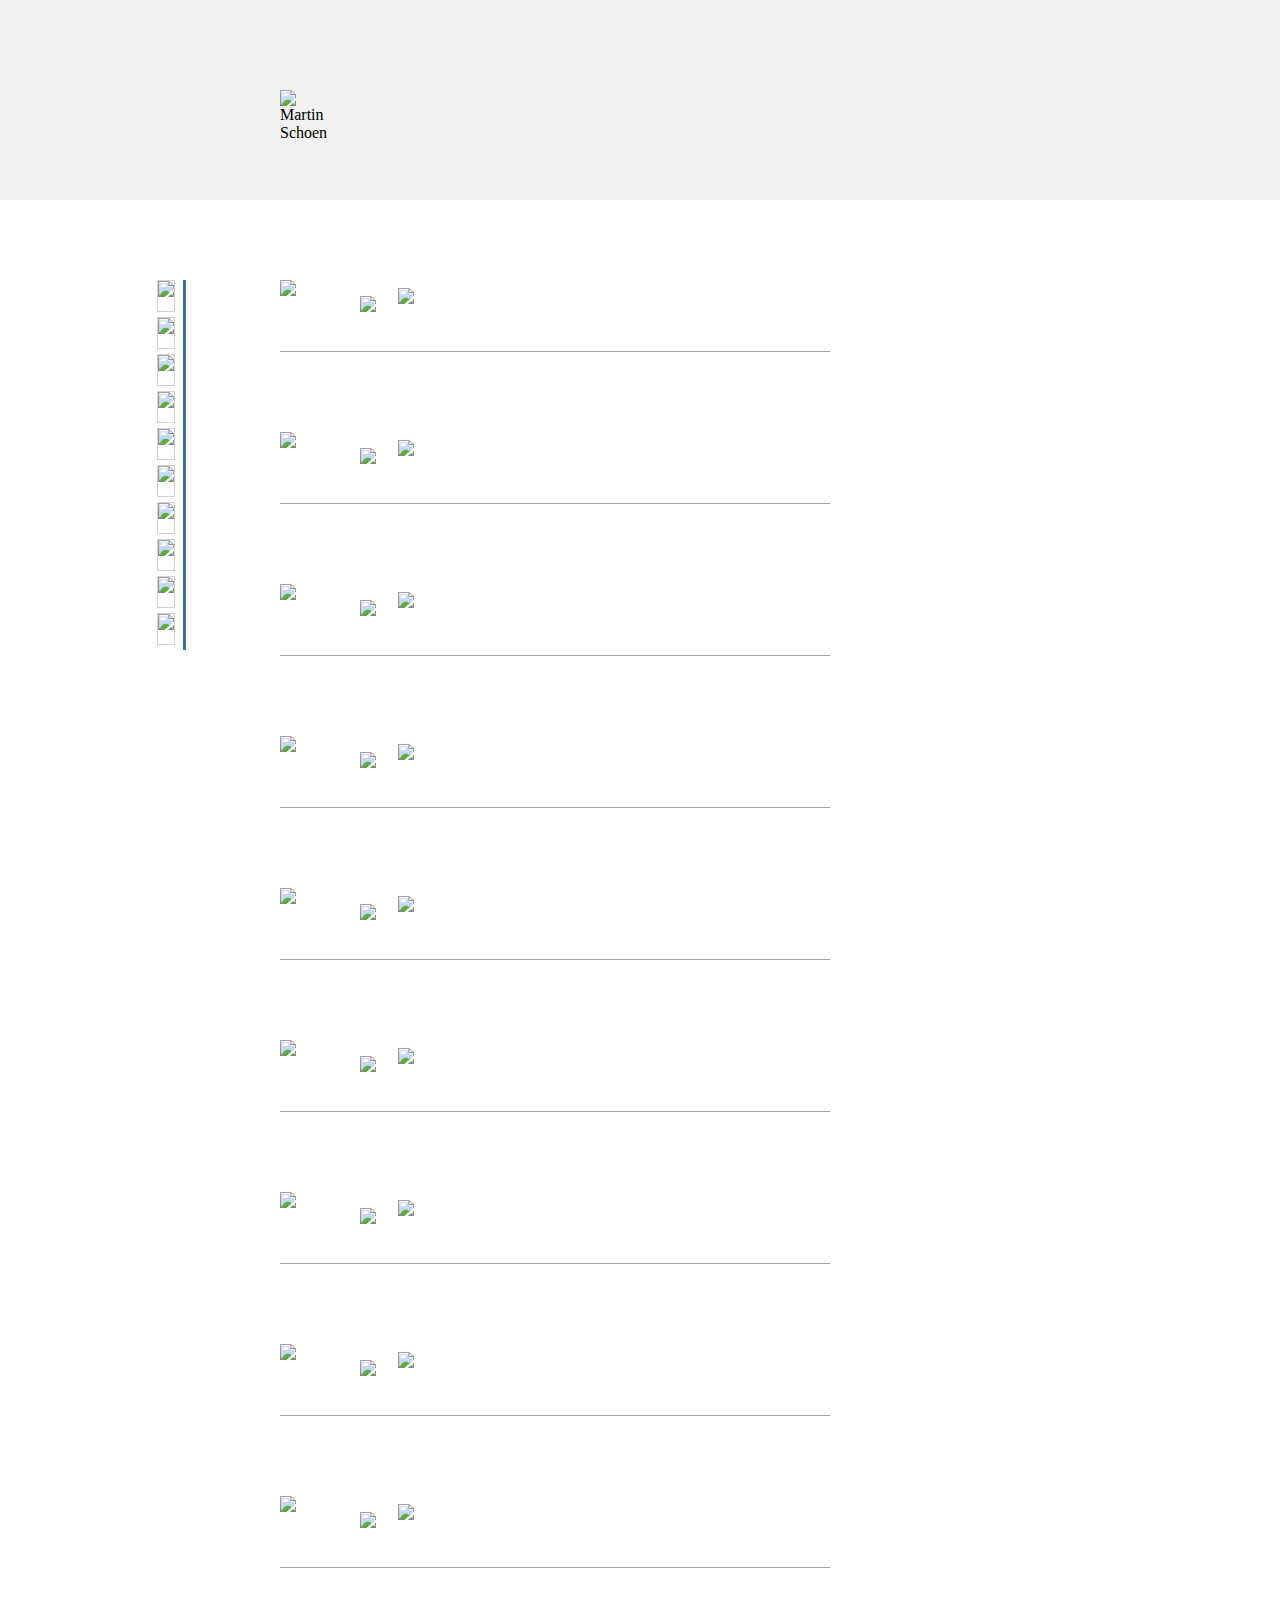
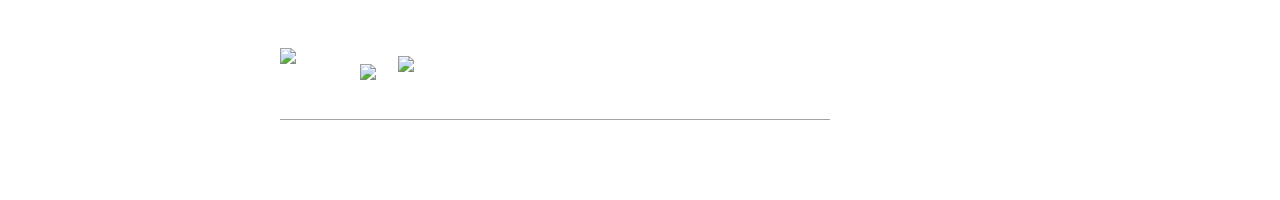
==== portfolio.html @ b5867369 "Starting to add javascript. Description toggles and logo can hover. Expand contract rotation not ful" ====
<!DOCTYPE HTML>
<html>
<head>
<title>Martin Schoen  |  UX Design
</title>
<link rel="stylesheet" type="text/css" href="portfolio.css">
<link href="http://ajax.googleapis.com/ajax/libs/jqueryui/1.7.2/themes/start/jquery-ui.css"
type="text/css" rel="Stylesheet" />
 <script type="text/javascript" src="http://ajax.googleapis.com/ajax/libs/jquery/1.8.2/jquery.min.js"></script>
<script type="text/javascript" src="http://ajax.googleapis.com/ajax/libs/jqueryui/1.8.5/jquery-ui.min.js"></script><!-- jquery-UI
hosted on Google's Ajax CDN-->
<script src="jquery.localscroll-1.2.7-min.js" type="text/javascript"></script> 
<script src="jquery.scrollTo-1.4.3.1-min.js" type="text/javascript"></script> 
<script type="text/javascript" src="portfolio.js"></script>
</head>
<body>

<!--Header-->
<section id="header">
	<div class="col2">
		<img id="ux-design" src="images/ux-design.png" alt="UX Design" />
		<img id="best-designer-ever" src="images/martin-schoen-logo.png" alt="Martin Schoen" />
		<a href="#about"><img id="best-designer-ever-hover" src="images/martin-schoen-selected.png" alt="Martin Schoen" /></a>
	</div>
</section>

<!--Navigation-->
<div id="nav-anchor"></div>
<section id="navigation-bar">
	<div class="nav" id="nav1">
		<a href="#img1">
			<img class="nav-title" id="nav-title1" src="images/title1.png" />
			<span class="highlight" ></span><img class="nav-img" id="nav-img1" src="images/portfolio-nav1.jpg" />
		</a>
	</div>
	<div class="nav" id="nav2">
		<a href="#img2">
			<img class="nav-title" id="nav-title2" src="images/title2.png" />
			<span class="highlight" ></span><img class="nav-img" id="nav-img2" src="images/portfolio-nav2.jpg" />
		</a>
	</div>
	<div class="nav" id="nav3">
		<a href="#img3">
			<img class="nav-title" id="nav-title3" src="images/title3.png" />
			<span class="highlight" ></span><img class="nav-img" id="nav-img3" src="images/portfolio-nav3.jpg" />
		</a>
	</div>
	<div class="nav" id="nav4">
		<a href="#img4">
			<img class="nav-title" id="nav-title4" src="images/title4.png" />
			<span class="highlight" ></span><img class="nav-img" id="nav-img4" src="images/portfolio-nav4.jpg" />
		</a>
	</div>
	<div class="nav" id="nav5">
		<a href="#img5">
			<img class="nav-title" id="nav-title5" src="images/title5.png" />
			<span class="highlight" ></span><img class="nav-img" id="nav-img5" src="images/portfolio-nav5.jpg" />
		</a>
	</div>
	<div class="nav" id="nav6">
		<a href="#img6">
			<img class="nav-title" id="nav-title6" src="images/title6.png" />
			<span class="highlight" ></span><img class="nav-img" id="nav-img6" src="images/portfolio-nav6.jpg" />
		</a>
	</div>
	<div class="nav" id="nav7">
		<a href="#img7">
			<img class="nav-title" id="nav-title7" src="images/title7.png" />
			<span class="highlight" ></span><img class="nav-img" id="nav-img7" src="images/portfolio-nav7.jpg" />
		</a>
	</div>
	<div class="nav" id="nav8">
		<a href="#img8">
			<img class="nav-title" id="nav-title8" src="images/title8.png" />
			<span class="highlight" ></span><img class="nav-img" id="nav-img8" src="images/portfolio-nav8.jpg" />
		</a>
	</div>
	<div class="nav" id="nav9">
		<a href="#img9">
			<img class="nav-title" id="nav-title9" src="images/title9.png" />
			<span class="highlight" ></span><img class="nav-img" id="nav-img9" src="images/portfolio-nav9.jpg" />
		</a>
	</div>
	<div class="nav" id="nav10">
		<a href="#img10">
			<img class="nav-title" id="nav-title10" src="images/title10.png" />
			<span class="highlight" ></span><img class="nav-img" id="nav-img10" src="images/portfolio-nav10.jpg" />
		</a>
	</div>
	
</section>
	
<!--Portfolio-->
<section id="portfolio">
		<!--Image-->
		<div class="piece">
			<img id="img1" class="portfolio-img" src="images/portfolio1.jpg" />
			<div class="caption">
				<!--Title-->
				<img class="title" src="images/title1.png" />
				<img class="expand" src="images/expand.png" />
				<img class="contract" src="images/contract.png" />
				<!--Description-->
				<br>
				<p class="description">I used ink to explore complete figments of my imagination in 
				a series of pieces that look like a visualization of stream of consciousness. My sketchpad at its finest.</p>
			</div>
			<div id="img2" class="divider"></div>
		</div>

		<div class="piece">
			<img class="portfolio-img" src="images/portfolio2.jpg" />
			<div class="caption">
				<!--Title-->
				<img class="title" src="images/title2.png" />
				<img class="expand" src="images/expand.png" />
				<img class="contract" src="images/contract.png" />
				<!--Description-->
				<br>
				<p class="description">I used ink to explore complete figments of my imagination in 
				a series of pieces that look like a visualization of stream of consciousness. My sketchpad at its finest.</p>
			</div>
			<div id="img3" class="divider"></div>
		</div>

		<div class="piece">
			<img class="portfolio-img" src="images/portfolio3.jpg" />
			<div class="caption">
				<!--Title-->
				<img class="title" src="images/title3.png" />
				<img class="expand" src="images/expand.png" />
				<img class="contract" src="images/contract.png" />
				<!--Description-->
				<br>
				<p class="description">khsgohag;dhgsd;lhgl;hdsg</p>
			</div>
			<div id="img4" class="divider"></div>
		</div>

		<div class="piece">
			<img class="portfolio-img" src="images/portfolio4.jpg" />
			<div class="caption">
				<!--Title-->
				<img class="title" src="images/title4.png" />
				<img class="expand" src="images/expand.png" />
				<img class="contract" src="images/contract.png" />
				<!--Description-->
				<br>
				<p class="description">khsgohag;dhgsd;lhgl;hdsg</p>
			</div>
			<div id="img5" class="divider"></div>
		</div>

		<div class="piece">
			<img class="portfolio-img" src="images/portfolio5.jpg" />
			<div class="caption">
				<!--Title-->
				<img class="title" src="images/title5.png" />
				<img class="expand" src="images/expand.png" />
				<img class="contract" src="images/contract.png" />
				<!--Description-->
				<br>
				<p class="description">khsgohag;dhgsd;lhgl;hdsg</p>
			</div>
			<div id="img6" class="divider"></div>
		</div>

		<div class="piece">
			<img class="portfolio-img" src="images/portfolio6.jpg" />
			<div class="caption">
				<!--Title-->
				<img class="title" src="images/title6.png" />
				<img class="expand" src="images/expand.png" />
				<img class="contract" src="images/contract.png" />
				<!--Description-->
				<br>
				<p class="description">khsgohag;dhgsd;lhgl;hdsg</p>
			</div>
			<div id="img7" class="divider"></div>
		</div>

		<div class="piece">
			<img class="portfolio-img" src="images/portfolio7.jpg" />
			<div class="caption">
				<!--Title-->
				<img class="title" src="images/title7.png" />
				<img class="expand" src="images/expand.png" />
				<img class="contract" src="images/contract.png" />
				<!--Description-->
				<br>
				<p class="description">khsgohag;dhgsd;lhgl;hdsg</p>
			</div>
			<div id="img8" class="divider"></div>
		</div>

		<div class="piece">
			<img class="portfolio-img" src="images/portfolio8.jpg" />
			<div class="caption">
				<!--Title-->
				<img class="title" src="images/title8.png" />
				<img class="expand" src="images/expand.png" />
				<img class="contract" src="images/contract.png" />
				<!--Description-->
				<br>
				<p class="description">khsgohag;dhgsd;lhgl;hdsg</p>
			</div>
			<div id="img9" class="divider"></div>
		</div>

		<div class="piece">
			<img class="portfolio-img" src="images/portfolio9.jpg" />
			<div class="caption">
				<!--Title-->
				<img class="title" src="images/title9.png" />
				<img class="expand" src="images/expand.png" />
				<img class="contract" src="images/contract.png" />
				<!--Description-->
				<br>
				<p class="description">khsgohag;dhgsd;lhgl;hdsg</p>
			</div>
			<div id="img10" class="divider"></div>
		</div>

		<div class="piece">
			<img class="portfolio-img" src="images/portfolio10.jpg" />
			<div class="caption">
				<!--Title-->
				<img class="title" src="images/title10.png" />
				<img class="expand" src="images/expand.png" />
				<img class="contract" src="images/contract.png" />
				<!--Description-->
				<br>
				<p class="description">khsgohag;dhgsd;lhgl;hdsg</p>
			</div>
			<div class="divider"></div>
		</div>
</section>



</body>
</html>
---- portfolio.css ----
body{
	margin: 0;
	padding: 0;
}

.col2 {
	position: relative;
	left: 280px;
	width: 0;
}

/* HEADER */

#header{
	margin-bottom: 80px;
	width: 100%;
	height: 200px;
	background-color: #f1f1f1;
}

#ux-design{
	display: block;
	padding-top: 65px;
	height: 15px;
}

#best-designer-ever, #best-designer-ever-hover{
	margin-top: 10px;
	height: 55px;
	cursor: pointer;
}

#best-designer-ever-hover{
	display: none;
}

/* NAVIGATION */

#navigation-bar{
	float: left;
	position: relative;
	padding-right: 8px;
	width: 186px;
	border-right: 3px solid #3b71a6;
	box-sizing: border-box;
}

.nav{
	position: relative;
	height: 32px;
	margin-bottom: 5px;
}

.nav-img{
	display: inline;
	position: absolute;
	right: 0;
	height: 32px;
	border: 1px solid #d1d1d1;
	box-sizing: border-box;
}

.nav-title{
	display: none;
	position: absolute;
	right: 32px;
	margin-top: 7px;
	height: 16px;
	opacity: .8;
	filter: alpha(opacity=.8);
}

.highlight{
	position: absolute;
	right: 0;
	z-index: 5;
	height:32px;
	width: 32px;
	background: #fff;
	opacity: 0;
	filter: alpha(opacity=0);
}

.highlight:hover{
	opacity: .5;
	filter: alpha(opacity=0);
}

#nav-title1 & .nav-img:hover {
	display: block;
	width: 80px;
}

/* MAIN CONTENT */

#portfolio {
	position: absolute;
	left: 280px;
}

.piece {
	position: relative;
}

.portfolio-img {
	display: inline-block;
}


.caption {
	display: inline-block;
	vertical-align: top;
	margin-left: 60px;
}

@media (max-width: 1216px) {
	.caption {
		margin-left: 0px;
	}
}

@media (max-width: 1155px) {
	.caption {
		margin-top: 25px;
	}
}

@media (min-width: 650px) and (max-width: 850px) {
	#portfolio, .col2 {
		position: static;
		width: 550px;
		margin-left: auto;
		margin-right: auto;
	}
}

@media (max-width: 850px) {
	#navigation-bar {
		display: none;
	}
}

@media (max-width: 650px) {

	#portfolio, .col2 {
		position: static;
		margin-left: 5%;
	}

	.portfolio-img {
		width: 95%;
	}
}

.title{
	height: 25px;
	top: 0;
}

.expand{
	height: 12px;
	padding: 8px 18px;
	/*-webkit-transition: -webkit-tranform ease-out 1s;
    -moz-transition: -moz-transform 500ms ease-out 1s;
    -o-transition: -o-transform 500ms ease-out 1s;*/
    transition: all 1s;
}

.contract{
	display: none;
	height: 12px;
	padding-left: 18px;
	padding-top: 8px;
	margin-bottom: 8px;
}

.title, .expand, .contract{
	cursor: pointer;
}

.description{
	display: none;
	margin-top: 15px;
	margin-bottom: 0;
	text-align: left;
	width: 300px;
	font-family: Georgia, serif;
}


.divider{
	margin-top: 35px;
	margin-bottom: 80px;
	width: 550px;
	height: 1px;
	background-color: #a3a3a3;
}
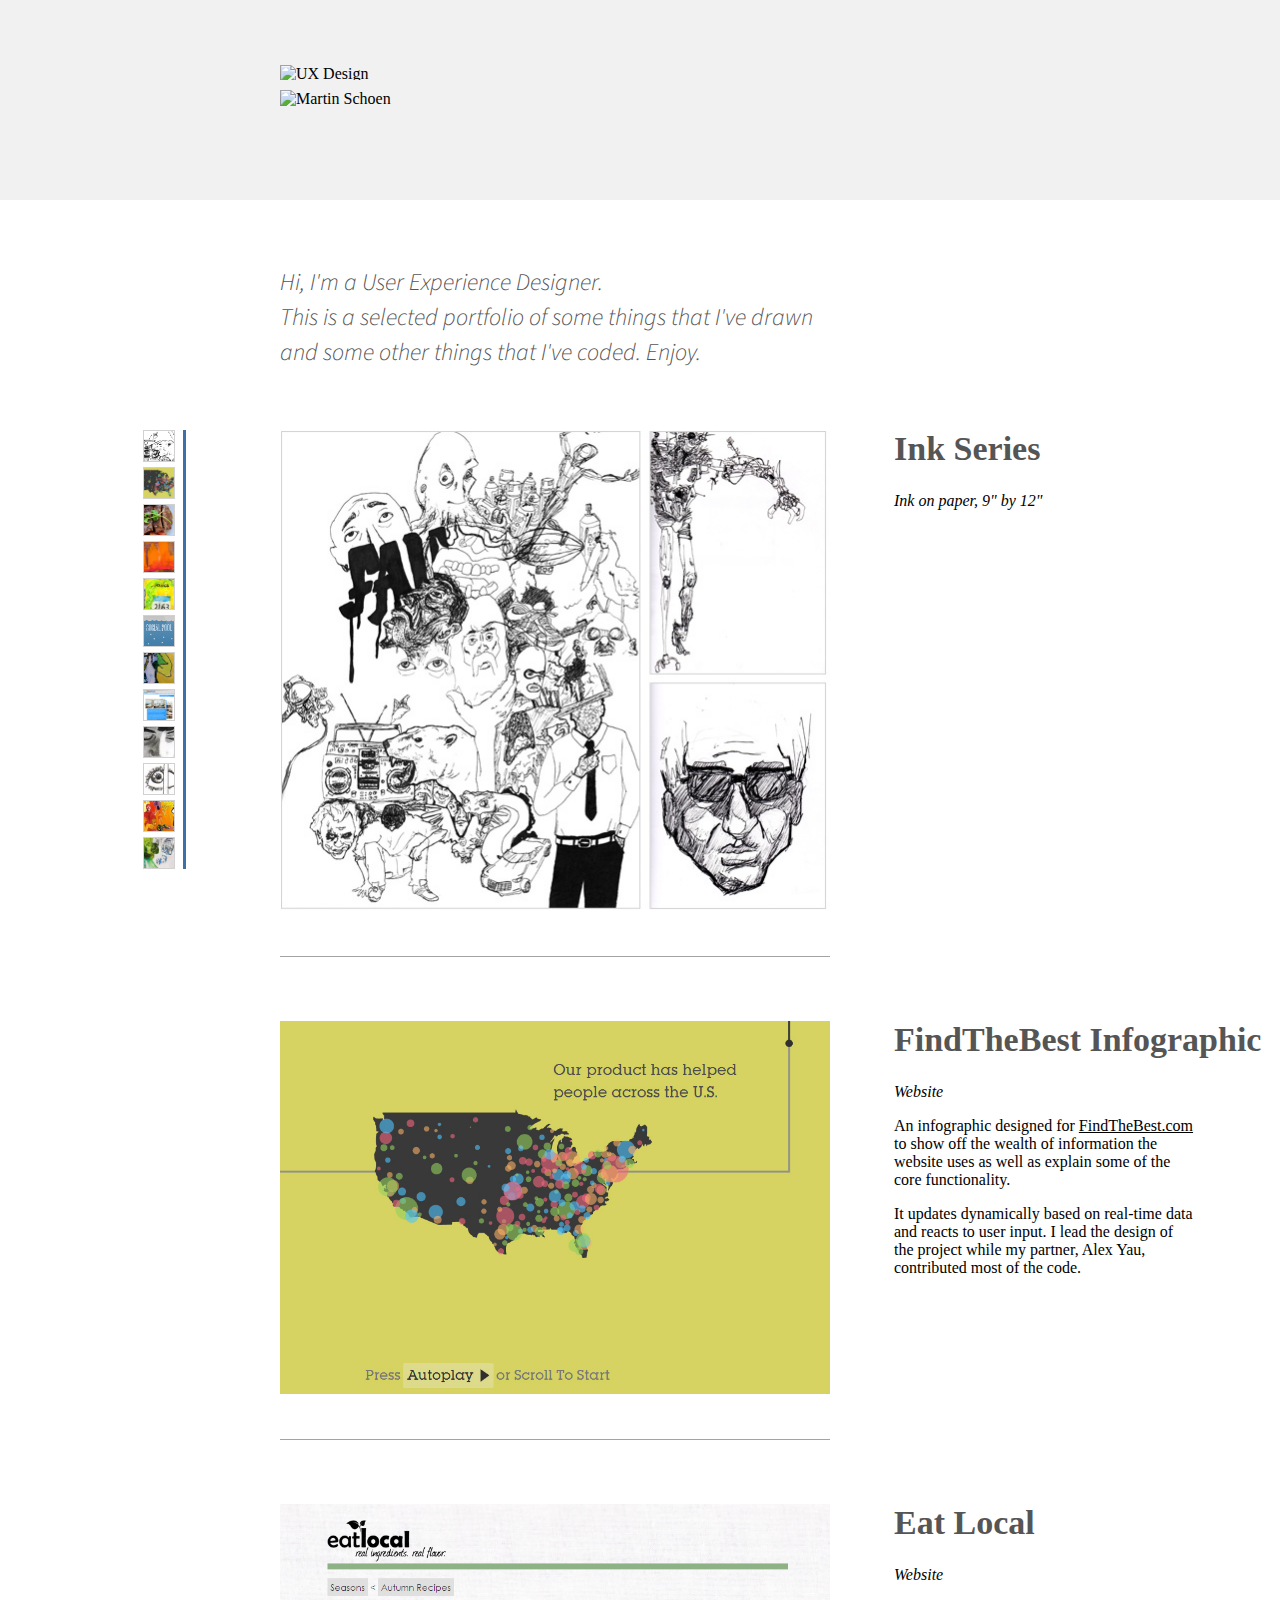
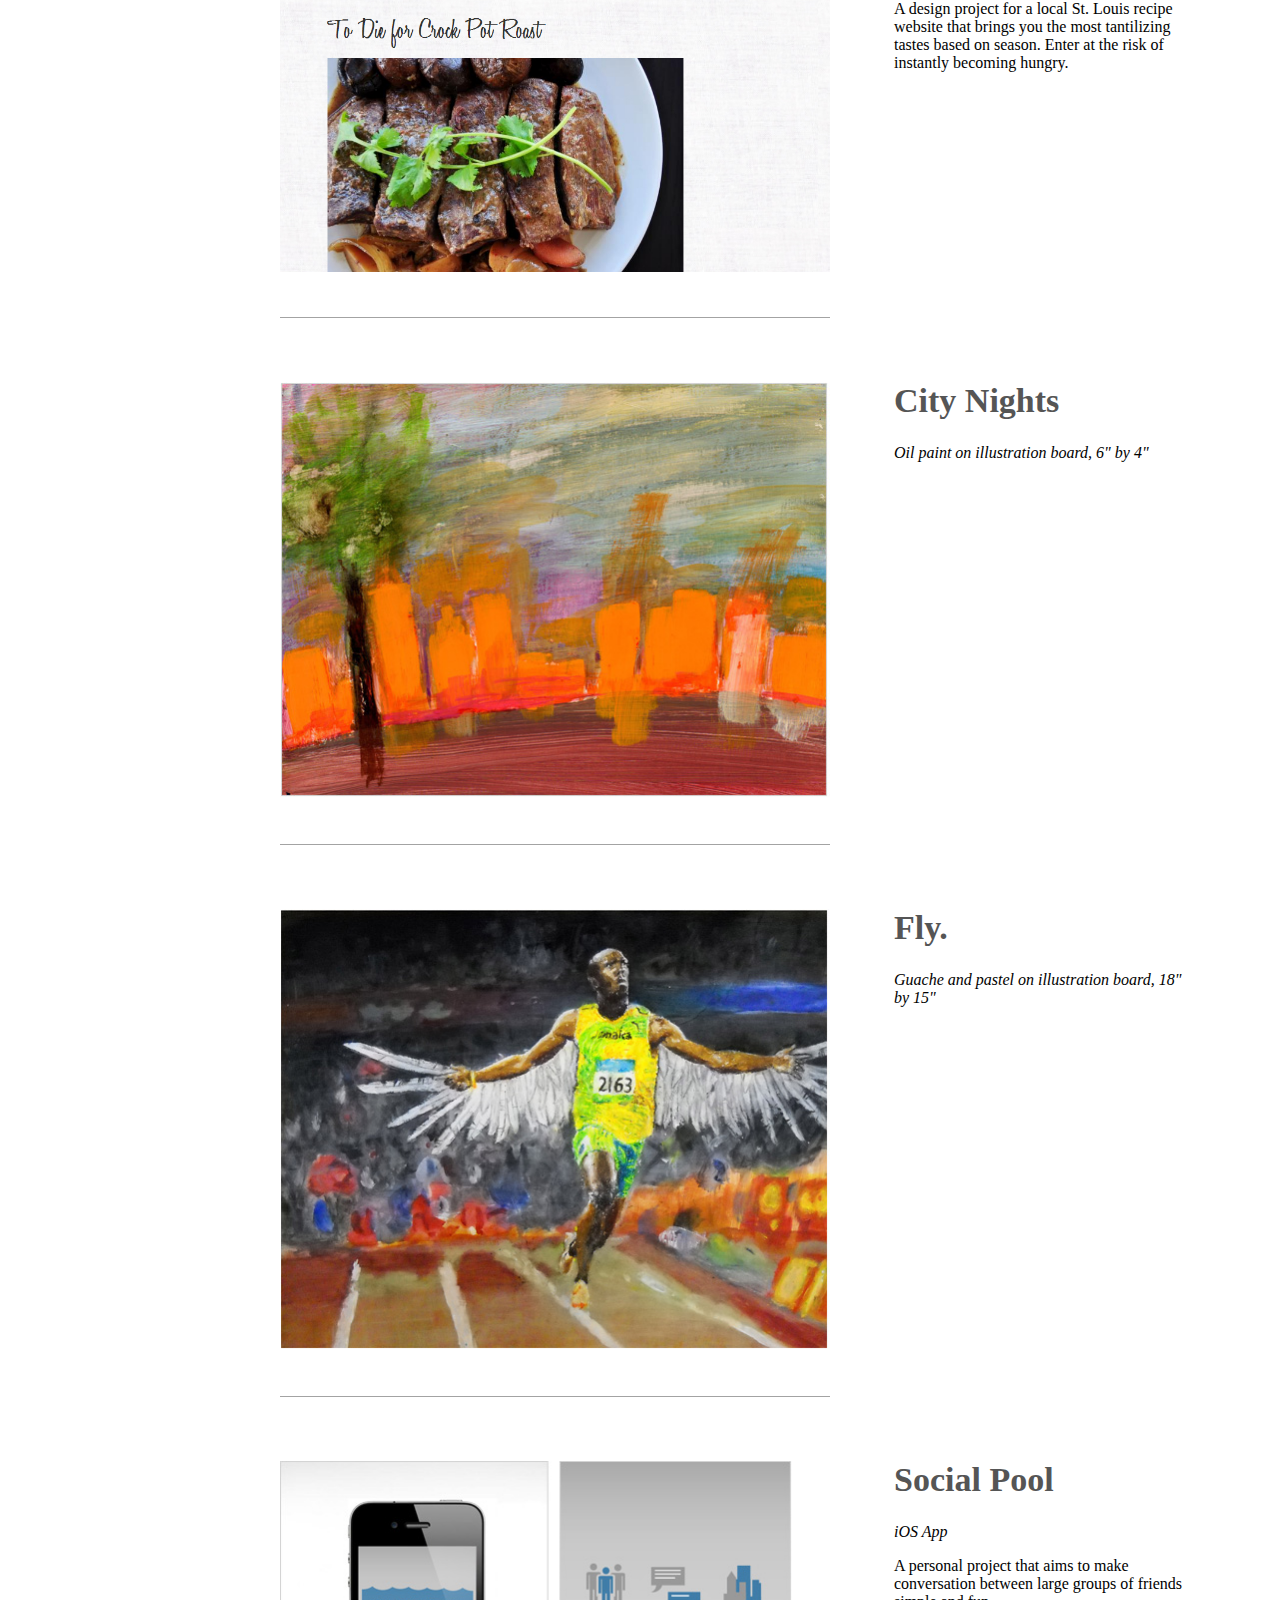
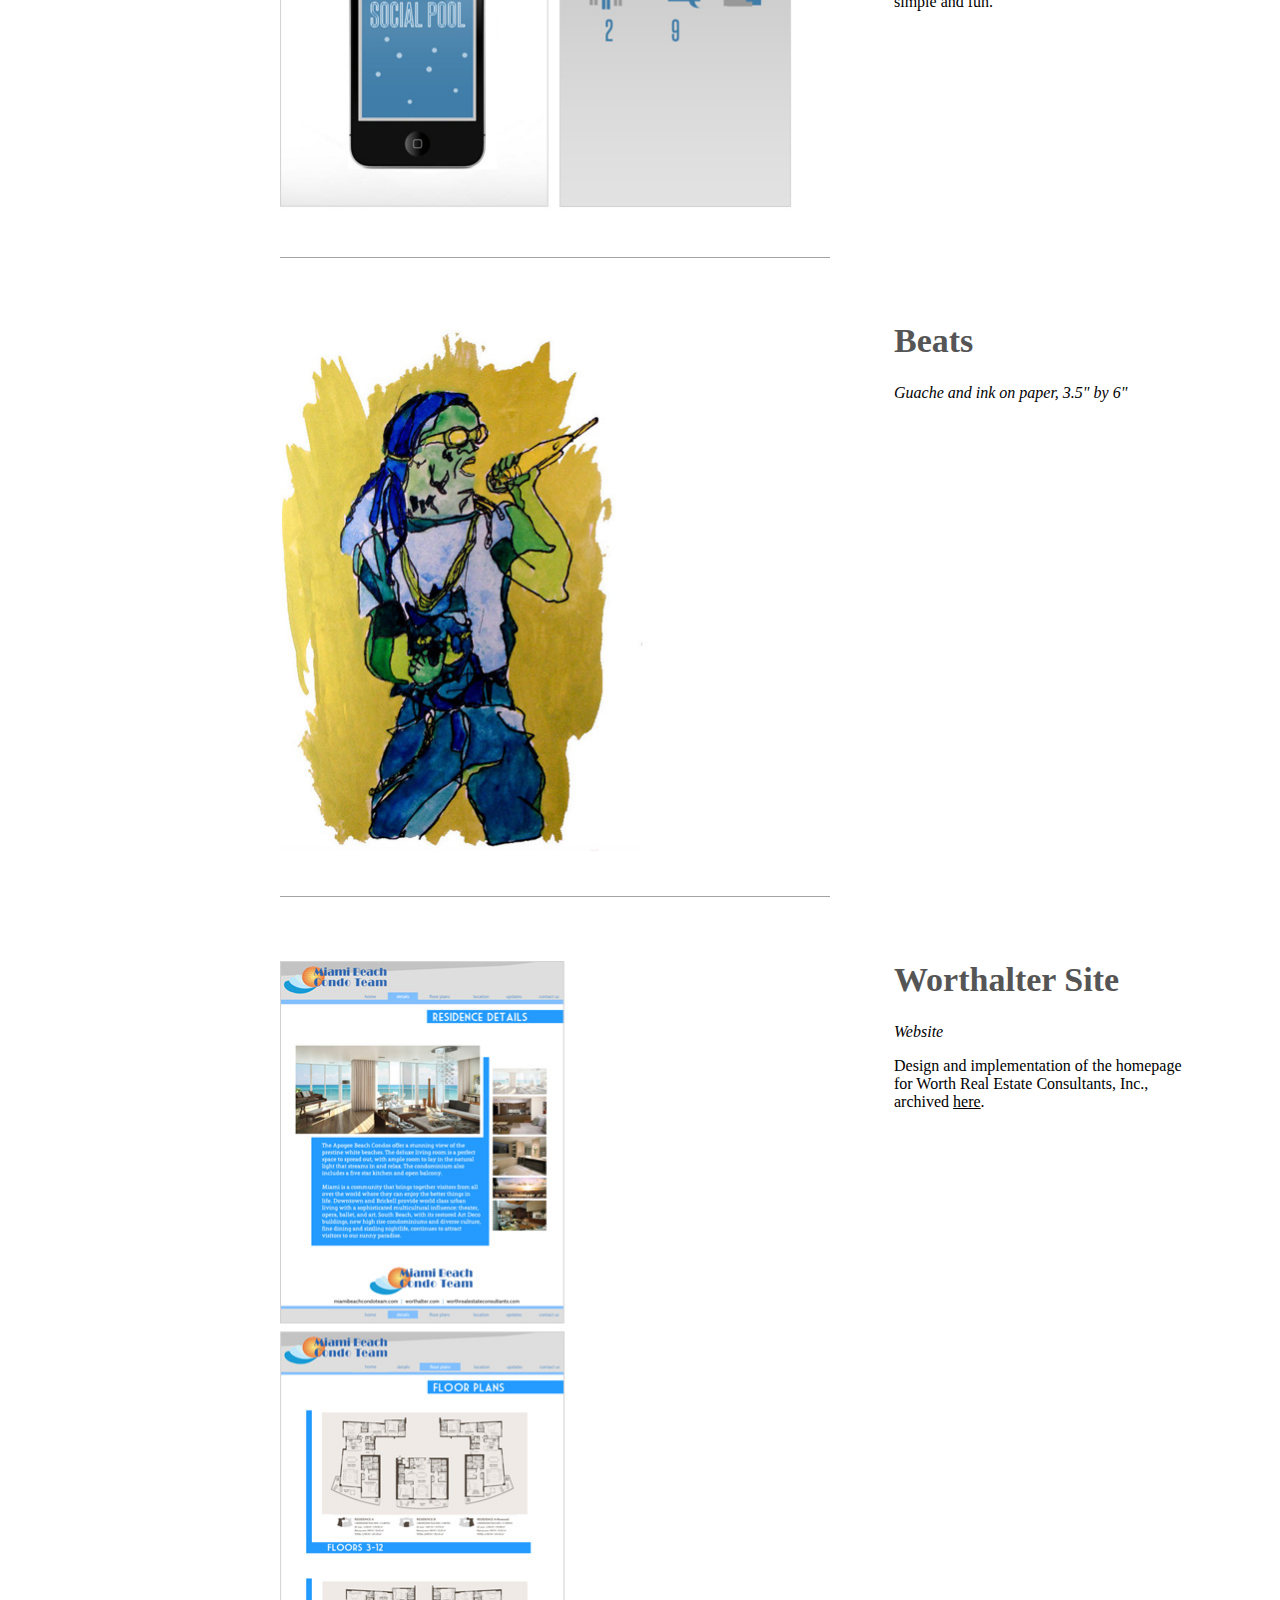
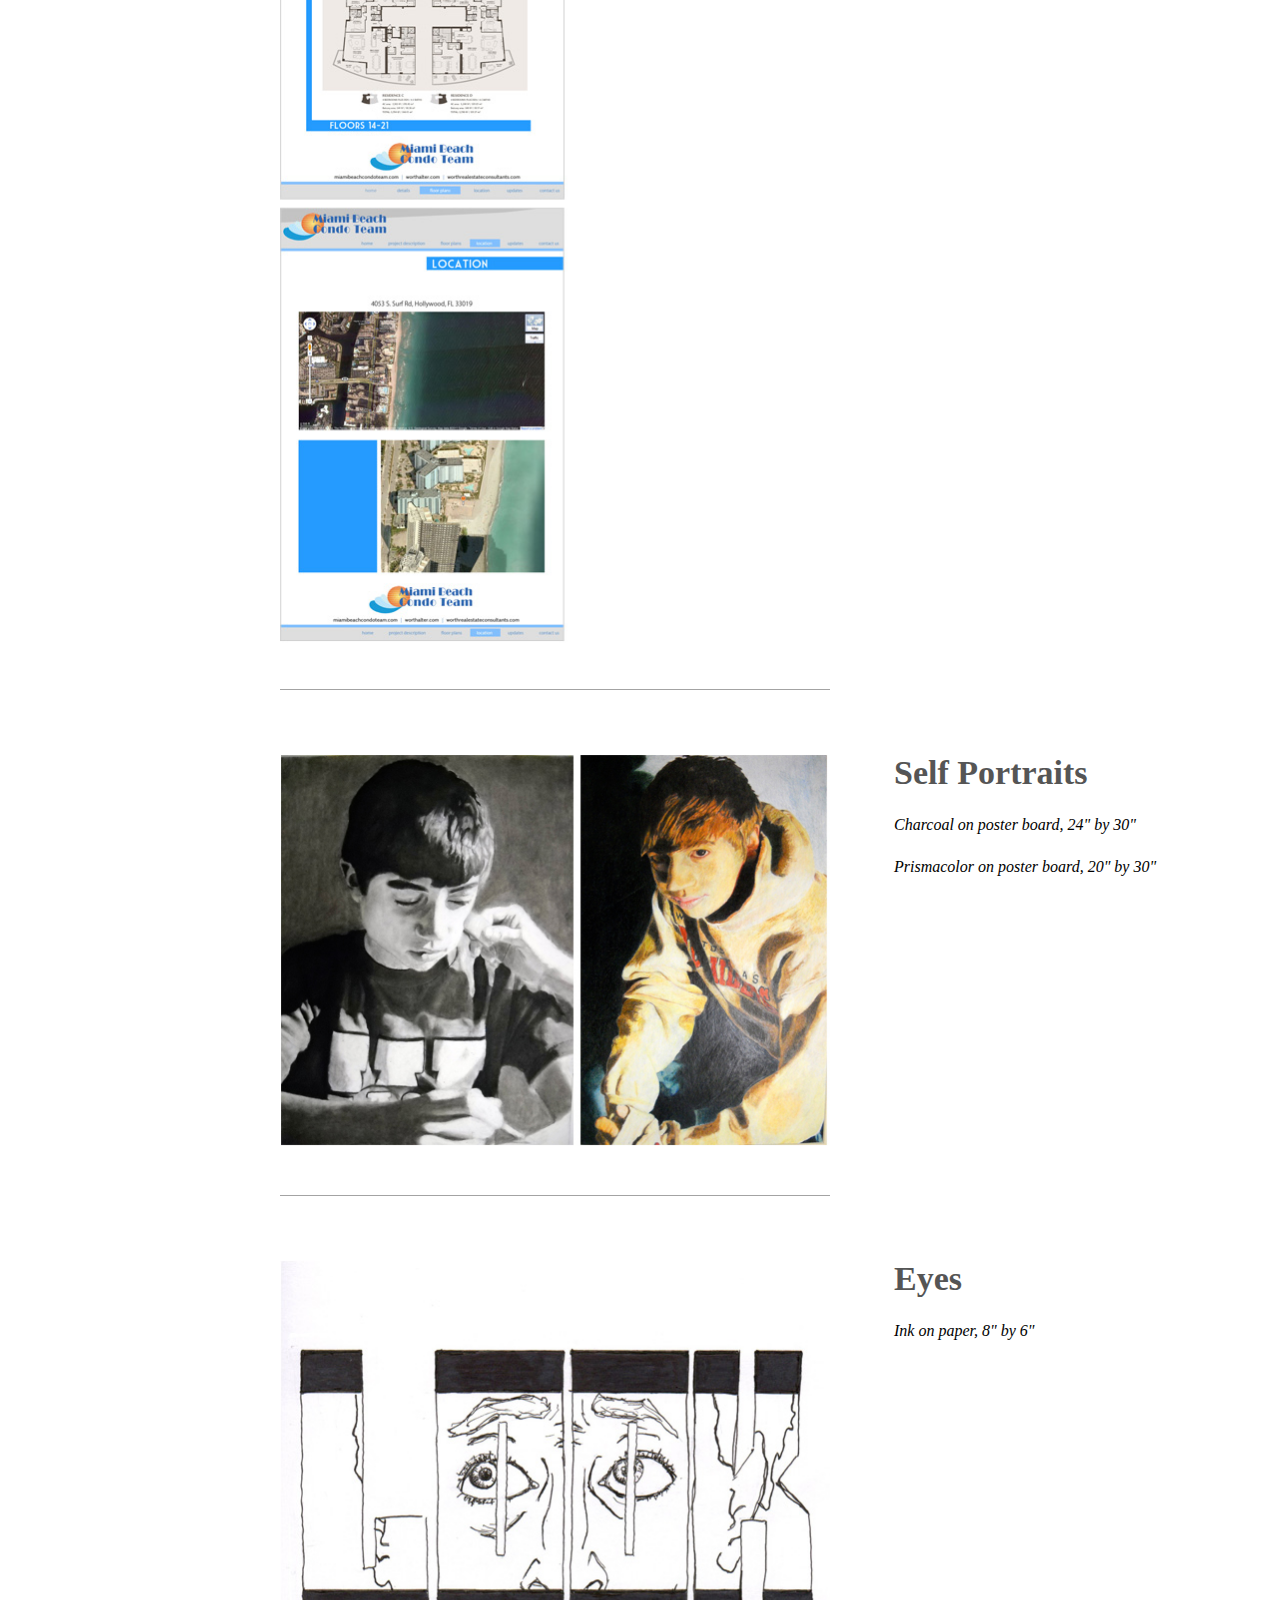
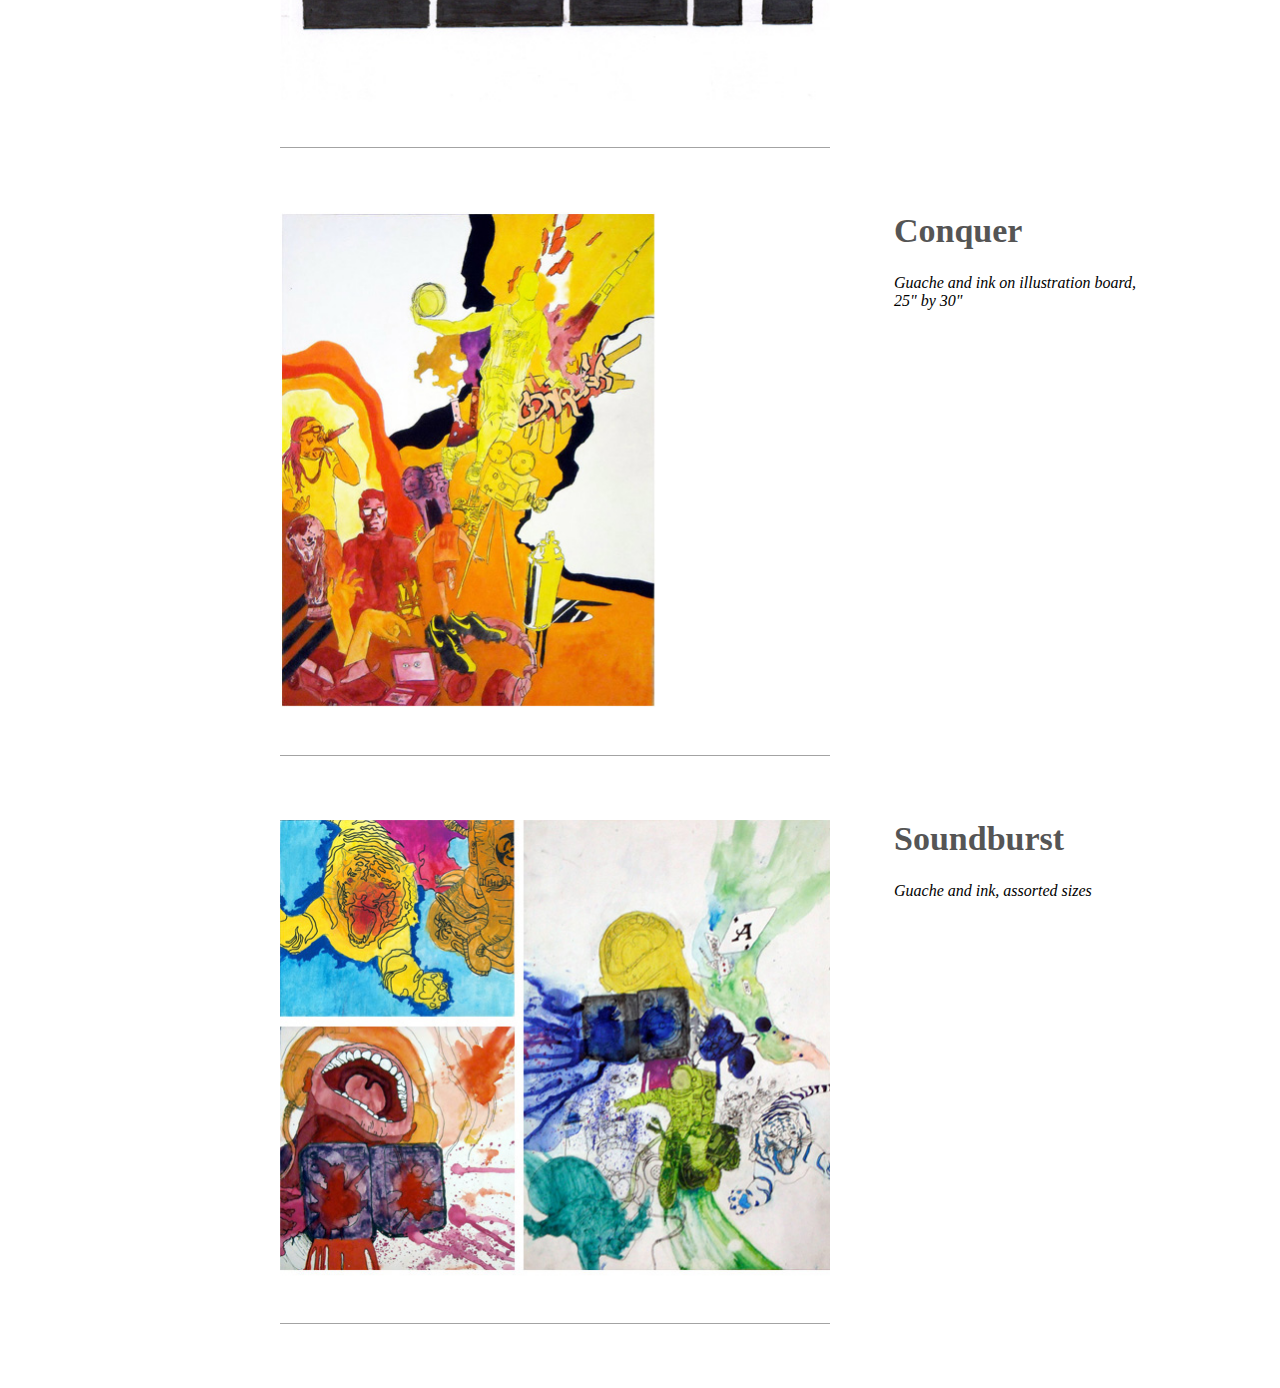
==== commit e56bc775: "added some more pieces, a new description and more mobile fixes" ====
--- a/portfolio.html
+++ b/portfolio.html
@@ -1,242 +1,292 @@
-<!DOCTYPE HTML>
-<html>
-<head>
-<title>Martin Schoen  |  UX Design
-</title>
-<link rel="stylesheet" type="text/css" href="portfolio.css">
-<link href="http://ajax.googleapis.com/ajax/libs/jqueryui/1.7.2/themes/start/jquery-ui.css"
-type="text/css" rel="Stylesheet" />
- <script type="text/javascript" src="http://ajax.googleapis.com/ajax/libs/jquery/1.8.2/jquery.min.js"></script>
-<script type="text/javascript" src="http://ajax.googleapis.com/ajax/libs/jqueryui/1.8.5/jquery-ui.min.js"></script><!-- jquery-UI
-hosted on Google's Ajax CDN-->
-<script src="jquery.localscroll-1.2.7-min.js" type="text/javascript"></script> 
-<script src="jquery.scrollTo-1.4.3.1-min.js" type="text/javascript"></script> 
-<script type="text/javascript" src="portfolio.js"></script>
-</head>
-<body>
-
-<!--Header-->
-<section id="header">
-	<div class="col2">
-		<img id="ux-design" src="images/ux-design.png" alt="UX Design" />
-		<img id="best-designer-ever" src="images/martin-schoen-logo.png" alt="Martin Schoen" />
-		<a href="#about"><img id="best-designer-ever-hover" src="images/martin-schoen-selected.png" alt="Martin Schoen" /></a>
-	</div>
-</section>
-
-<!--Navigation-->
-<div id="nav-anchor"></div>
-<section id="navigation-bar">
-	<div class="nav" id="nav1">
-		<a href="#img1">
-			<img class="nav-title" id="nav-title1" src="images/title1.png" />
-			<span class="highlight" ></span><img class="nav-img" id="nav-img1" src="images/portfolio-nav1.jpg" />
-		</a>
-	</div>
-	<div class="nav" id="nav2">
-		<a href="#img2">
-			<img class="nav-title" id="nav-title2" src="images/title2.png" />
-			<span class="highlight" ></span><img class="nav-img" id="nav-img2" src="images/portfolio-nav2.jpg" />
-		</a>
-	</div>
-	<div class="nav" id="nav3">
-		<a href="#img3">
-			<img class="nav-title" id="nav-title3" src="images/title3.png" />
-			<span class="highlight" ></span><img class="nav-img" id="nav-img3" src="images/portfolio-nav3.jpg" />
-		</a>
-	</div>
-	<div class="nav" id="nav4">
-		<a href="#img4">
-			<img class="nav-title" id="nav-title4" src="images/title4.png" />
-			<span class="highlight" ></span><img class="nav-img" id="nav-img4" src="images/portfolio-nav4.jpg" />
-		</a>
-	</div>
-	<div class="nav" id="nav5">
-		<a href="#img5">
-			<img class="nav-title" id="nav-title5" src="images/title5.png" />
-			<span class="highlight" ></span><img class="nav-img" id="nav-img5" src="images/portfolio-nav5.jpg" />
-		</a>
-	</div>
-	<div class="nav" id="nav6">
-		<a href="#img6">
-			<img class="nav-title" id="nav-title6" src="images/title6.png" />
-			<span class="highlight" ></span><img class="nav-img" id="nav-img6" src="images/portfolio-nav6.jpg" />
-		</a>
-	</div>
-	<div class="nav" id="nav7">
-		<a href="#img7">
-			<img class="nav-title" id="nav-title7" src="images/title7.png" />
-			<span class="highlight" ></span><img class="nav-img" id="nav-img7" src="images/portfolio-nav7.jpg" />
-		</a>
-	</div>
-	<div class="nav" id="nav8">
-		<a href="#img8">
-			<img class="nav-title" id="nav-title8" src="images/title8.png" />
-			<span class="highlight" ></span><img class="nav-img" id="nav-img8" src="images/portfolio-nav8.jpg" />
-		</a>
-	</div>
-	<div class="nav" id="nav9">
-		<a href="#img9">
-			<img class="nav-title" id="nav-title9" src="images/title9.png" />
-			<span class="highlight" ></span><img class="nav-img" id="nav-img9" src="images/portfolio-nav9.jpg" />
-		</a>
-	</div>
-	<div class="nav" id="nav10">
-		<a href="#img10">
-			<img class="nav-title" id="nav-title10" src="images/title10.png" />
-			<span class="highlight" ></span><img class="nav-img" id="nav-img10" src="images/portfolio-nav10.jpg" />
-		</a>
-	</div>
-	
-</section>
-	
-<!--Portfolio-->
-<section id="portfolio">
-		<!--Image-->
-		<div class="piece">
-			<img id="img1" class="portfolio-img" src="images/portfolio1.jpg" />
-			<div class="caption">
-				<!--Title-->
-				<img class="title" src="images/title1.png" />
-				<img class="expand" src="images/expand.png" />
-				<img class="contract" src="images/contract.png" />
-				<!--Description-->
-				<br>
-				<p class="description">I used ink to explore complete figments of my imagination in 
-				a series of pieces that look like a visualization of stream of consciousness. My sketchpad at its finest.</p>
-			</div>
-			<div id="img2" class="divider"></div>
-		</div>
-
-		<div class="piece">
-			<img class="portfolio-img" src="images/portfolio2.jpg" />
-			<div class="caption">
-				<!--Title-->
-				<img class="title" src="images/title2.png" />
-				<img class="expand" src="images/expand.png" />
-				<img class="contract" src="images/contract.png" />
-				<!--Description-->
-				<br>
-				<p class="description">I used ink to explore complete figments of my imagination in 
-				a series of pieces that look like a visualization of stream of consciousness. My sketchpad at its finest.</p>
-			</div>
-			<div id="img3" class="divider"></div>
-		</div>
-
-		<div class="piece">
-			<img class="portfolio-img" src="images/portfolio3.jpg" />
-			<div class="caption">
-				<!--Title-->
-				<img class="title" src="images/title3.png" />
-				<img class="expand" src="images/expand.png" />
-				<img class="contract" src="images/contract.png" />
-				<!--Description-->
-				<br>
-				<p class="description">khsgohag;dhgsd;lhgl;hdsg</p>
-			</div>
-			<div id="img4" class="divider"></div>
-		</div>
-
-		<div class="piece">
-			<img class="portfolio-img" src="images/portfolio4.jpg" />
-			<div class="caption">
-				<!--Title-->
-				<img class="title" src="images/title4.png" />
-				<img class="expand" src="images/expand.png" />
-				<img class="contract" src="images/contract.png" />
-				<!--Description-->
-				<br>
-				<p class="description">khsgohag;dhgsd;lhgl;hdsg</p>
-			</div>
-			<div id="img5" class="divider"></div>
-		</div>
-
-		<div class="piece">
-			<img class="portfolio-img" src="images/portfolio5.jpg" />
-			<div class="caption">
-				<!--Title-->
-				<img class="title" src="images/title5.png" />
-				<img class="expand" src="images/expand.png" />
-				<img class="contract" src="images/contract.png" />
-				<!--Description-->
-				<br>
-				<p class="description">khsgohag;dhgsd;lhgl;hdsg</p>
-			</div>
-			<div id="img6" class="divider"></div>
-		</div>
-
-		<div class="piece">
-			<img class="portfolio-img" src="images/portfolio6.jpg" />
-			<div class="caption">
-				<!--Title-->
-				<img class="title" src="images/title6.png" />
-				<img class="expand" src="images/expand.png" />
-				<img class="contract" src="images/contract.png" />
-				<!--Description-->
-				<br>
-				<p class="description">khsgohag;dhgsd;lhgl;hdsg</p>
-			</div>
-			<div id="img7" class="divider"></div>
-		</div>
-
-		<div class="piece">
-			<img class="portfolio-img" src="images/portfolio7.jpg" />
-			<div class="caption">
-				<!--Title-->
-				<img class="title" src="images/title7.png" />
-				<img class="expand" src="images/expand.png" />
-				<img class="contract" src="images/contract.png" />
-				<!--Description-->
-				<br>
-				<p class="description">khsgohag;dhgsd;lhgl;hdsg</p>
-			</div>
-			<div id="img8" class="divider"></div>
-		</div>
-
-		<div class="piece">
-			<img class="portfolio-img" src="images/portfolio8.jpg" />
-			<div class="caption">
-				<!--Title-->
-				<img class="title" src="images/title8.png" />
-				<img class="expand" src="images/expand.png" />
-				<img class="contract" src="images/contract.png" />
-				<!--Description-->
-				<br>
-				<p class="description">khsgohag;dhgsd;lhgl;hdsg</p>
-			</div>
-			<div id="img9" class="divider"></div>
-		</div>
-
-		<div class="piece">
-			<img class="portfolio-img" src="images/portfolio9.jpg" />
-			<div class="caption">
-				<!--Title-->
-				<img class="title" src="images/title9.png" />
-				<img class="expand" src="images/expand.png" />
-				<img class="contract" src="images/contract.png" />
-				<!--Description-->
-				<br>
-				<p class="description">khsgohag;dhgsd;lhgl;hdsg</p>
-			</div>
-			<div id="img10" class="divider"></div>
-		</div>
-
-		<div class="piece">
-			<img class="portfolio-img" src="images/portfolio10.jpg" />
-			<div class="caption">
-				<!--Title-->
-				<img class="title" src="images/title10.png" />
-				<img class="expand" src="images/expand.png" />
-				<img class="contract" src="images/contract.png" />
-				<!--Description-->
-				<br>
-				<p class="description">khsgohag;dhgsd;lhgl;hdsg</p>
-			</div>
-			<div class="divider"></div>
-		</div>
-</section>
-
-
-
-</body>
+<!DOCTYPE HTML>
+<html>
+<head>
+<title>Martin Schoen  |  UX Design
+</title>
+<link href='http://fonts.googleapis.com/css?family=Source+Sans+Pro:300italic' rel='stylesheet' type='text/css'>
+<link rel="stylesheet" type="text/css" href="portfolio.css">
+<link href="http://ajax.googleapis.com/ajax/libs/jqueryui/1.7.2/themes/start/jquery-ui.css"
+type="text/css" rel="Stylesheet" />
+ <script type="text/javascript" src="http://ajax.googleapis.com/ajax/libs/jquery/1.8.2/jquery.min.js"></script>
+<script type="text/javascript" src="http://ajax.googleapis.com/ajax/libs/jqueryui/1.8.5/jquery-ui.min.js"></script><!-- jquery-UI
+hosted on Google's Ajax CDN-->
+<script src="jquery.localscroll-1.2.7-min.js" type="text/javascript"></script> 
+<script src="jquery.scrollTo-1.4.3.1-min.js" type="text/javascript"></script> 
+<script type="text/javascript" src="portfolio.js"></script>
+
+</head>
+<body>
+
+<!--Header-->
+<section id="header">
+	<div class="col2">
+		<img id="ux-design" src="images/ux-design.png" alt="UX Design" />
+		<img id="best-designer-ever" src="images/martin-schoen-logo.png" alt="Martin Schoen" />
+		<a href="#about"><img id="best-designer-ever-hover" src="images/martin-schoen-selected.png" alt="Martin Schoen" /></a>
+	</div>
+</section>
+
+<section id="intro">
+	<p class="intro-description">Hi, I'm a User Experience Designer. <br>This is a selected portfolio of some things that I've drawn and some other things that I've coded. Enjoy.</p>
+</section>
+
+<!--Navigation-->
+<div id="nav-anchor"></div>
+<section id="navigation-bar">
+	<div class="nav" id="nav-ink-series">
+		<a href="#img-ink-series">
+			<p class="nav-title" id="nav-title-ink-series">Ink Series</p>
+			<span class="highlight" ></span><img class="nav-img" id="nav-img-ink-series" src="images/portfolio-nav-ink-series.jpg" />
+		</a>
+	</div>
+	<div class="nav" id="nav-findthebest">
+		<a href="#img-findthebest">
+			<p class="nav-title" id="nav-title-findthebest">FindTheBest</p>
+			<span class="highlight" ></span><img class="nav-img" id="nav-img-findthebest" src="images/portfolio-nav-findthebest.jpg" />
+		</a>
+	</div>
+	<div class="nav" id="nav-eat-local">
+		<a href="#img-eat-local">
+			<p class="nav-title" id="nav-title-eat-local">Eat Local</p>
+			<span class="highlight" ></span><img class="nav-img" id="nav-img-eat-local" src="images/portfolio-nav-eat-local.jpg" />
+		</a>
+	</div>
+	<div class="nav" id="nav-city-nights">
+		<a href="#img-city-nights">
+			<p class="nav-title" id="nav-title-city-nights">City Nights</p>
+			<span class="highlight" ></span><img class="nav-img" id="nav-img-city-nights" src="images/portfolio-nav-city-nights.jpg" />
+		</a>
+	</div>
+	<div class="nav" id="nav-fly">
+		<a href="#img-fly">
+			<p class="nav-title" id="nav-title-fly">Fly.</p>
+			<span class="highlight" ></span><img class="nav-img" id="nav-img-fly" src="images/portfolio-nav-fly.jpg" />
+		</a>
+	</div>
+	<div class="nav" id="nav-social-pool">
+		<a href="#img-social-pool">
+			<p class="nav-title" id="nav-title-social-pool">Social Pool</p>
+			<span class="highlight" ></span><img class="nav-img" id="nav-img2" src="images/portfolio-nav-social-pool.jpg" />
+		</a>
+	</div>
+	<div class="nav" id="nav-beats">
+		<a href="#img-beats">
+			<p class="nav-title" id="nav-title-beats">Beats</p>
+			<span class="highlight" ></span><img class="nav-img" id="nav-img-beats" src="images/portfolio-nav-beats.jpg" />
+		</a>
+	</div>
+	<div class="nav" id="nav-worthalter-site">
+		<a href="#img-worthalter-site">
+			<p class="nav-title" id="nav-title-worthalter-site">Worthalter Site</p>
+			<span class="highlight" ></span><img class="nav-img" id="nav-img-worthalter-site" src="images/portfolio-nav-worthalter-site.jpg" />
+		</a>
+	</div>
+	<div class="nav" id="nav-self-portraits">
+		<a href="#img-self-portraits">
+			<p class="nav-title" id="nav-title-self-portraits">Self Portraits</p>
+			<span class="highlight" ></span><img class="nav-img" id="nav-img-self-portraits" src="images/portfolio-nav-self-portraits.jpg" />
+		</a>
+	</div>
+	<div class="nav" id="nav-eyes">
+		<a href="#img-eyes">
+			<p class="nav-title" id="nav-title-eyes">Eyes</p>
+			<span class="highlight" ></span><img class="nav-img" id="nav-img-eyes" src="images/portfolio-nav-eyes.jpg" />
+		</a>
+	</div>
+	<div class="nav" id="nav-conquer">
+		<a href="#img-conquer">
+			<p class="nav-title" id="nav-title-conquer">Conquer</p>
+			<span class="highlight" ></span><img class="nav-img" id="nav-img-conquer" src="images/portfolio-nav-conquer.jpg" />
+		</a>
+	</div>
+	<div class="nav-end" id="nav-sound-burst">
+		<a href="#img-sound-burst">
+			<p class="nav-title" id="nav-title-sound-burst">Sound Burst</p>
+			<span class="highlight" ></span><img class="nav-img" id="nav-img-sound-burst" src="images/portfolio-nav-sound-burst.jpg" />
+		</a>
+	</div>
+	
+</section>
+	
+<!--Portfolio-->
+<section id="portfolio">
+		<!--Image-->
+		<div class="piece">
+			<img id="img-ink-series" class="portfolio-img" src="images/portfolio-ink-series.jpg" />
+			<div class="caption">
+				<!--Title-->
+				<p class="title">Ink Series</p>
+				<!--Description-->
+				<br>
+				<div class="description">
+					<p class="info">Ink on paper, 9" by 12"</p>
+				</div>
+			</div>
+			<div id="img-findthebest" class="divider"></div>
+		</div>
+
+		<div class="piece">
+			<a href="http://www.findthebest.com/our-story" target="_blank"><img id="img-findthebest" class="portfolio-img" src="images/portfolio-findthebest.jpg" /></a>
+			<div class="caption">
+				<!--Title-->
+				<p class="title">FindTheBest Infographic</p>
+				<!--Description-->
+				<br>
+				<div class="description">
+					<p class="info">Website</p>
+					<p class="text">An infographic designed for <a href="http://www.findthebest.com" target="_blank">FindTheBest.com</a> to show off the wealth of information the website uses as well as explain some of the core functionality.</p>
+					<p class="text">It updates dynamically based on real-time data and reacts to user input. I lead the design of the project while my partner, Alex Yau, contributed most of the code.</p>
+				</div>
+			</div>
+			<div id="img-eat-local" class="divider"></div>
+		</div>
+
+		<div class="piece">
+			<a href="http://fall2013.wudesign.me/student/schoen/recipes/" target="_blank"><img class="portfolio-img" src="images/portfolio-eat-local.jpg" /></a>
+			<div class="caption">
+				<!--Title-->
+				<p class="title">Eat Local</p>
+				<!--Description-->
+				<br>
+				<div class="description">
+					<p class="info">Website</p>
+					<p class="text">A design project for a local St. Louis recipe website that brings you the most tantilizing tastes based on season. Enter at the risk of instantly becoming hungry.</p>
+				</div>
+			</div>
+			<div id="img-city-nights" class="divider"></div>
+		</div>
+
+		<div class="piece">
+			<img class="portfolio-img" src="images/portfolio-city-nights.jpg" />
+			<div class="caption">
+				<!--Title-->
+				<p class="title">City Nights</p>
+				<!--Description-->
+				<br>
+				<div class="description">
+					<p class="info">Oil paint on illustration board, 6" by 4"</p>
+				</div>
+			</div>
+			<div id="img-fly" class="divider"></div>
+		</div>
+
+		<div class="piece">
+			<img class="portfolio-img" src="images/portfolio-fly.jpg" />
+			<div class="caption">
+				<!--Title-->
+				<p class="title">Fly.</p>
+				<!--Description-->
+				<br>
+				<div class="description">
+					<p class="info">Guache and pastel on illustration board, 18" by 15"</p>
+				</div>
+			</div>
+			<div id="img-social-pool" class="divider"></div>
+		</div>
+
+		<div class="piece">
+			<img class="portfolio-img" src="images/portfolio-social-pool.jpg" />
+			<div class="caption">
+				<!--Title-->
+				<p class="title">Social Pool</p>
+				<!--Description-->
+				<br>
+				<div class="description">
+					 <p class="info">iOS App</p>
+					 <p class="text">A personal project that aims to make conversation between large groups of friends simple and fun.</p>
+				</div>
+			</div>
+			<div id="img-beats" class="divider"></div>
+		</div>
+
+		<div class="piece">
+			<img class="portfolio-img" src="images/portfolio-beats.jpg" />
+			<div class="caption">
+				<!--Title-->
+				<p class="title">Beats</p>
+				<!--Description-->
+				<br>
+				<div class="description">
+					<p class="info">Guache and ink on paper, 3.5" by 6"</p>
+				</div>
+			</div>
+			<div id="img-worthalter-site" class="divider"></div>
+		</div>
+
+		<div class="piece">
+			<a class="links" href="/Final (Home)/Apogee-Beach-Site-(Home).html" target="_blank"><img class="portfolio-img" src="images/portfolio-worthalter-site.jpg" /></a>
+			<div class="caption">
+				<!--Title-->
+				<p class="title">Worthalter Site</p>
+				<!--Description-->
+				<br>
+				<div class="description">
+					<p class="info">Website</p>
+					<p class="text">Design and implementation of the homepage for Worth Real Estate Consultants, Inc., archived <a class="links" href="/Final (Home)/Apogee-Beach-Site-(Home).html" target="_blank">here</a>.</p>
+				</div>
+			</div>
+			<div id="img-self-portraits" class="divider"></div>
+		</div>
+
+		<div class="piece">
+			<img class="portfolio-img" src="images/portfolio-self-portraits.jpg" />
+			<div class="caption">
+				<!--Title-->
+				<p class="title">Self Portraits</p>
+				<!--Description-->
+				<br>
+				<div class="description">
+					<p class="info">Charcoal on poster board, 24" by 30"</p>
+					<p class="info">Prismacolor on poster board, 20" by 30"</p>
+				</div>
+			</div>
+			<div id="img-eyes" class="divider"></div>
+		</div>
+
+		<div class="piece">
+			<img class="portfolio-img" src="images/portfolio-eyes.jpg" />
+			<div class="caption">
+				<!--Title-->
+				<p class="title">Eyes</p>
+				<!--Description-->
+				<br>
+				<div class="description">
+					<p class="info">Ink on paper, 8" by 6"</p>
+				</div>
+			</div>
+			<div id="img-conquer" class="divider"></div>
+		</div>
+
+		<div class="piece">
+			<img class="portfolio-img" src="images/portfolio-conquer.jpg" />
+			<div class="caption">
+				<!--Title-->
+				<p class="title">Conquer</p>
+				<!--Description-->
+				<br>
+				<div class="description">
+					<p class="info">Guache and ink on illustration board, <br>25" by 30"</p>
+				</div>
+			</div>
+			<div id="img-sound-burst" class="divider"></div>
+		</div>
+
+		<div class="piece">
+			<img class="portfolio-img" src="images/portfolio-sound-burst.jpg" />
+			<div class="caption">
+				<!--Title-->
+				<p class="title">Soundburst</p>
+				<!--Description-->
+				<br>
+				<div class="description">
+					<p class="info">Guache and ink, assorted sizes</p>
+				</div>
+			</div>
+			<div class="divider"></div>
+		</div>
+</section>
+
+
+
+</body>
 </html>--- a/portfolio.css
+++ b/portfolio.css
@@ -1,197 +1,278 @@
-body{
-	margin: 0;
-	padding: 0;
-}
-
-.col2 {
-	position: relative;
-	left: 280px;
-	width: 0;
-}
-
-/* HEADER */
-
-#header{
-	margin-bottom: 80px;
-	width: 100%;
-	height: 200px;
-	background-color: #f1f1f1;
-}
-
-#ux-design{
-	display: block;
-	padding-top: 65px;
-	height: 15px;
-}
-
-#best-designer-ever, #best-designer-ever-hover{
-	margin-top: 10px;
-	height: 55px;
-	cursor: pointer;
-}
-
-#best-designer-ever-hover{
-	display: none;
-}
-
-/* NAVIGATION */
-
-#navigation-bar{
-	float: left;
-	position: relative;
-	padding-right: 8px;
-	width: 186px;
-	border-right: 3px solid #3b71a6;
-	box-sizing: border-box;
-}
-
-.nav{
-	position: relative;
-	height: 32px;
-	margin-bottom: 5px;
-}
-
-.nav-img{
-	display: inline;
-	position: absolute;
-	right: 0;
-	height: 32px;
-	border: 1px solid #d1d1d1;
-	box-sizing: border-box;
-}
-
-.nav-title{
-	display: none;
-	position: absolute;
-	right: 32px;
-	margin-top: 7px;
-	height: 16px;
-	opacity: .8;
-	filter: alpha(opacity=.8);
-}
-
-.highlight{
-	position: absolute;
-	right: 0;
-	z-index: 5;
-	height:32px;
-	width: 32px;
-	background: #fff;
-	opacity: 0;
-	filter: alpha(opacity=0);
-}
-
-.highlight:hover{
-	opacity: .5;
-	filter: alpha(opacity=0);
-}
-
-#nav-title1 & .nav-img:hover {
-	display: block;
-	width: 80px;
-}
-
-/* MAIN CONTENT */
-
-#portfolio {
-	position: absolute;
-	left: 280px;
-}
-
-.piece {
-	position: relative;
-}
-
-.portfolio-img {
-	display: inline-block;
-}
-
-
-.caption {
-	display: inline-block;
-	vertical-align: top;
-	margin-left: 60px;
-}
-
-@media (max-width: 1216px) {
-	.caption {
-		margin-left: 0px;
-	}
-}
-
-@media (max-width: 1155px) {
-	.caption {
-		margin-top: 25px;
-	}
-}
-
-@media (min-width: 650px) and (max-width: 850px) {
-	#portfolio, .col2 {
-		position: static;
-		width: 550px;
-		margin-left: auto;
-		margin-right: auto;
-	}
-}
-
-@media (max-width: 850px) {
-	#navigation-bar {
-		display: none;
-	}
-}
-
-@media (max-width: 650px) {
-
-	#portfolio, .col2 {
-		position: static;
-		margin-left: 5%;
-	}
-
-	.portfolio-img {
-		width: 95%;
-	}
-}
-
-.title{
-	height: 25px;
-	top: 0;
-}
-
-.expand{
-	height: 12px;
-	padding: 8px 18px;
-	/*-webkit-transition: -webkit-tranform ease-out 1s;
-    -moz-transition: -moz-transform 500ms ease-out 1s;
-    -o-transition: -o-transform 500ms ease-out 1s;*/
-    transition: all 1s;
-}
-
-.contract{
-	display: none;
-	height: 12px;
-	padding-left: 18px;
-	padding-top: 8px;
-	margin-bottom: 8px;
-}
-
-.title, .expand, .contract{
-	cursor: pointer;
-}
-
-.description{
-	display: none;
-	margin-top: 15px;
-	margin-bottom: 0;
-	text-align: left;
-	width: 300px;
-	font-family: Georgia, serif;
-}
-
-
-.divider{
-	margin-top: 35px;
-	margin-bottom: 80px;
-	width: 550px;
-	height: 1px;
-	background-color: #a3a3a3;
+body{
+	margin: 0;
+	padding: 0;
+}
+
+.col2, #intro {
+	position: relative;
+	padding-left: 280px;
+}
+
+@font-face {
+	font-family: Bebas Neue;
+	url('BebasNeue-webfont.ttf');
+}
+
+a {
+	text-decoration: underline;
+	color: inherit;
+}
+
+
+/* HEADER */
+
+#header{
+	margin-bottom: 65px;
+	width: 100%;
+	height: 200px;
+	background-color: #f1f1f1;
+}
+
+#ux-design{
+	display: block;
+	padding-top: 65px;
+	height: 15px;
+}
+
+#best-designer-ever, #best-designer-ever-hover{
+	margin-top: 10px;
+	height: 55px;
+	cursor: pointer;
+}
+
+#best-designer-ever-hover{
+	display: none;
+}
+
+/* INTRO */
+
+#intro {
+	margin-bottom: 60px;
+	color: #555;
+	font-family: 'Source Sans Pro', sans-serif;
+	font-size: 1.5em;
+	font-weight: 300;
+	font-style: italic;
+}
+
+.intro-description {
+	width: 550px;
+}
+
+/* NAVIGATION */
+
+#navigation-bar{
+	float: left;
+	position: relative;
+	padding-right: 8px;
+	width: 186px;
+	border-right: 3px solid #3b71a6;
+	box-sizing: border-box;
+}
+
+.nav, .nav-end{
+	position: relative;
+	height: 32px;
+}
+
+.nav {
+	margin-bottom: 5px;
+}
+
+.nav-img{
+	display: inline;
+	position: absolute;
+	right: 0;
+	height: 32px;
+	border: 1px solid #d1d1d1;
+	box-sizing: border-box;
+}
+
+.nav-title{
+	display: none;
+	float: right;
+	text-align: right;
+	font-family: Bebas Neue;
+	font-size: 24px;
+	margin: 2px 32px 0 0;
+	color: #444;
+	opacity: .8;
+	filter: alpha(opacity=.8);
+}
+
+.highlight{
+	position: absolute;
+	right: 0;
+	z-index: 5;
+	height:32px;
+	width: 32px;
+	background: #fff;
+	opacity: 0;
+	filter: alpha(opacity=0);
+}
+
+.highlight:hover{
+	opacity: .5;
+	filter: alpha(opacity=0);
+}
+
+/* MAIN CONTENT */
+
+#portfolio {
+	position: absolute;
+	left: 280px;
+}
+
+.piece {
+	position: relative;
+}
+
+.portfolio-img {
+	display: inline-block;
+	width: 550px;
+}
+
+
+.caption {
+	display: inline-block;
+	vertical-align: top;
+	margin-left: 60px;
+}
+
+/*.title{
+	height: 25px;
+	top: 0;
+}*/
+
+.title{
+	margin: 0;
+	top: 0;
+
+	display: inline;
+
+	font-family: Bebas Neue;
+	font-size: 34px;
+	font-weight: 700;
+	color: #555;
+}
+
+.expand{
+	height: 12px;
+	padding: 6px 6px;
+	/*-webkit-transition: -webkit-tranform ease-out 1s;
+    -moz-transition: -moz-transform 500ms ease-out 1s;
+    -o-transition: -o-transform 500ms ease-out 1s;*/
+    transition: all .5s;
+	transform: rotate(90deg);
+	-webkit-transform: rotate(90deg);
+	-moz-transform: rotate(90deg);
+	-o-transform: rotate(90deg);
+}
+
+.contract{
+	transform: rotate(0);
+	-webkit-transform: rotate(0);
+	-moz-transform: rotate(0);
+	-o-transform: rotate(0);
+}
+
+.title, .expand, .contract{
+	cursor: pointer;
+}
+
+.description{
+	text-align: left;
+	width: 300px;
+	font-family: Georgia, serif;
+}
+
+.info{
+	margin-top: 1.5em;
+	margin-bottom: 0;
+	font-style: italic;
+}
+
+.text {
+	margin: 1em 0 0;
+}
+
+
+.divider{
+	margin-top: 2.6em;
+	margin-bottom: 4em;
+	width: 550px;
+	height: 1px;
+	background-color: #a3a3a3;
+}
+
+@media (max-width: 1216px) {
+	.caption {
+		margin-left: 0px;
+	}
+}
+
+@media (max-width: 1155px) {
+	.caption {
+		margin-top: 1.5em;
+	}
+
+}
+
+@media (min-width: 650px) and (max-width: 850px) {
+	#portfolio, .col2 {
+		position: static;
+		width: 550px;
+		margin-left: auto;
+		margin-right: auto;
+		padding: 0;
+	}
+
+	#intro{
+		padding-left: 0;
+	}
+
+	.intro-description{
+		margin-left: auto;
+		margin-right: auto;
+	}
+}
+
+@media (max-width: 850px) {
+	#navigation-bar {
+		display: none;
+	}
+}
+
+@media (max-width: 650px) {
+
+	#portfolio, .col2 {
+		position: static;
+		margin-left: 5%;
+		padding: 0;
+	}
+
+	.portfolio-img {
+		width: 95%;
+	}
+
+	#intro{
+		padding-left: 0;
+	}
+
+	.intro-description{
+		width: 90%;
+		margin-left: auto;
+		margin-right: auto;
+	}
+
+	.divider{
+		width: 100%;
+	}
+}
+
+
+@media (max-width: 400px) {
+	.title{
+		font-size: 32px !important;
+	}
 }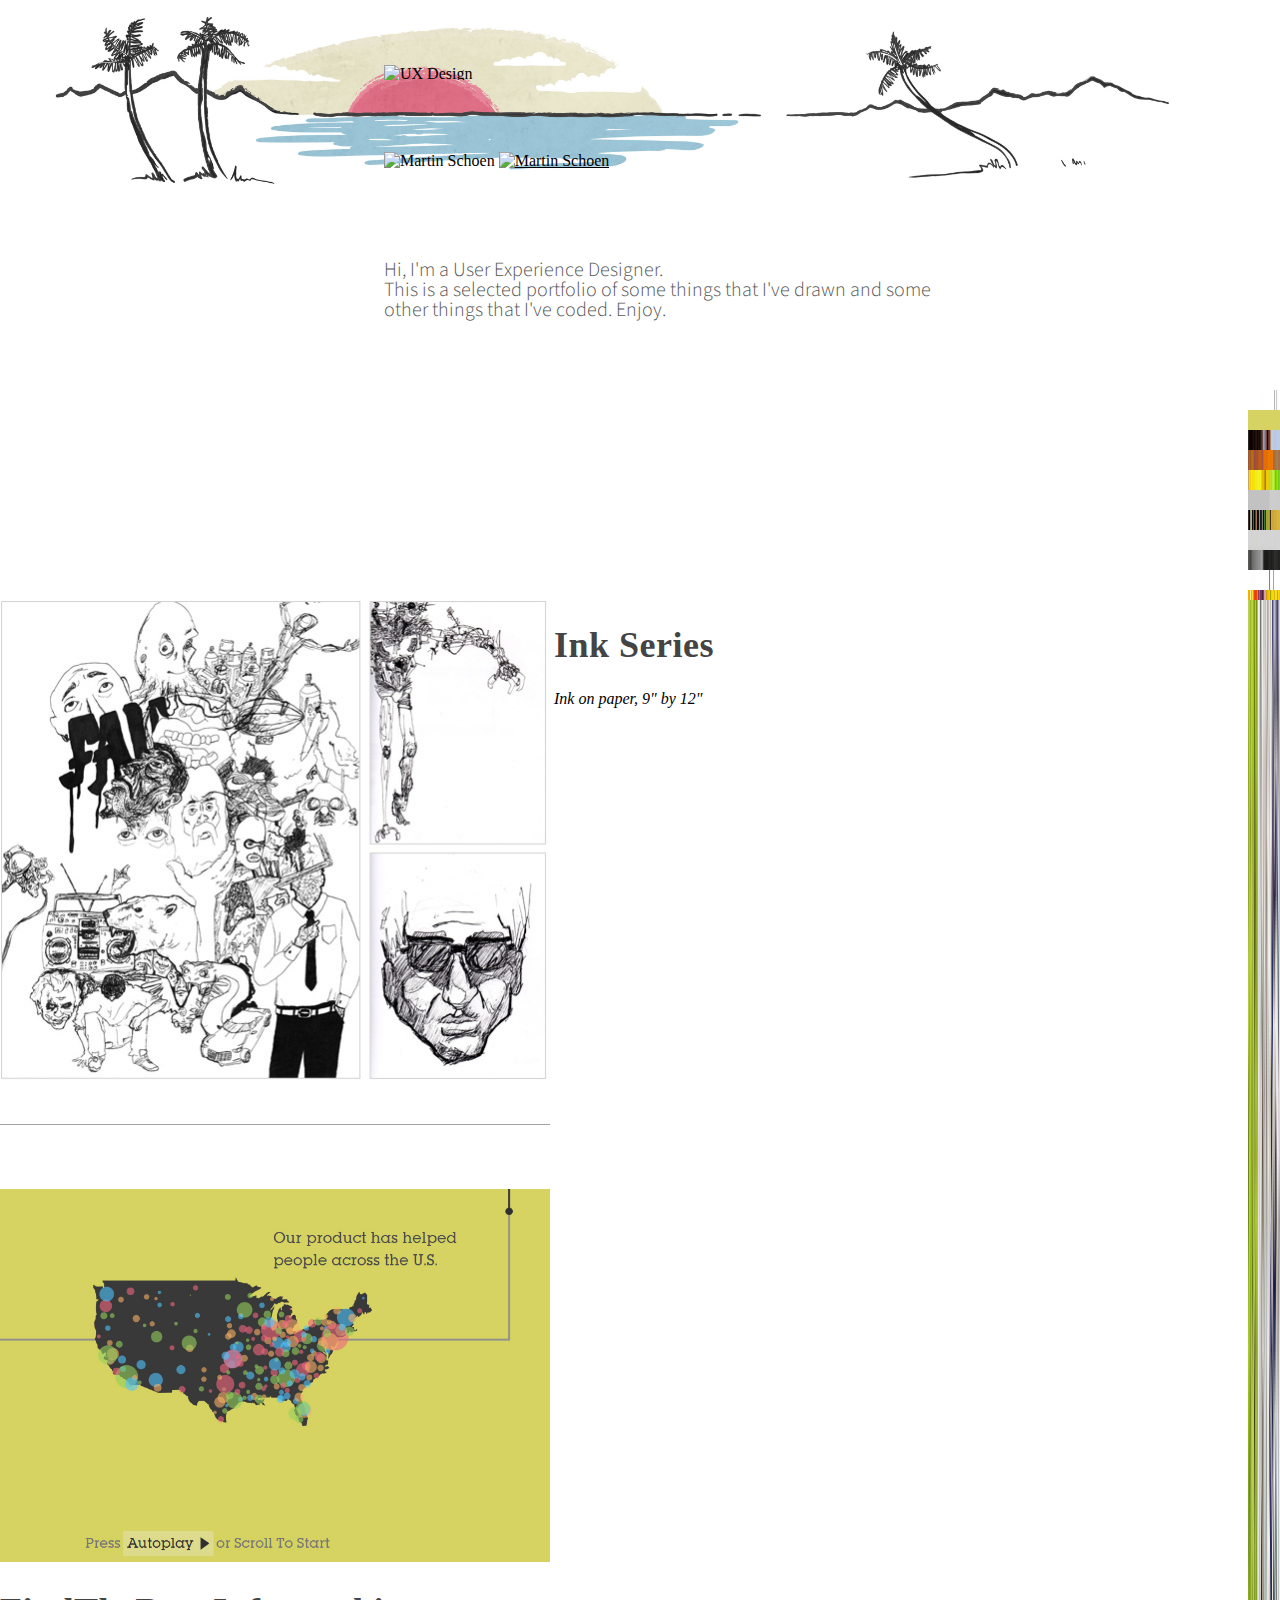
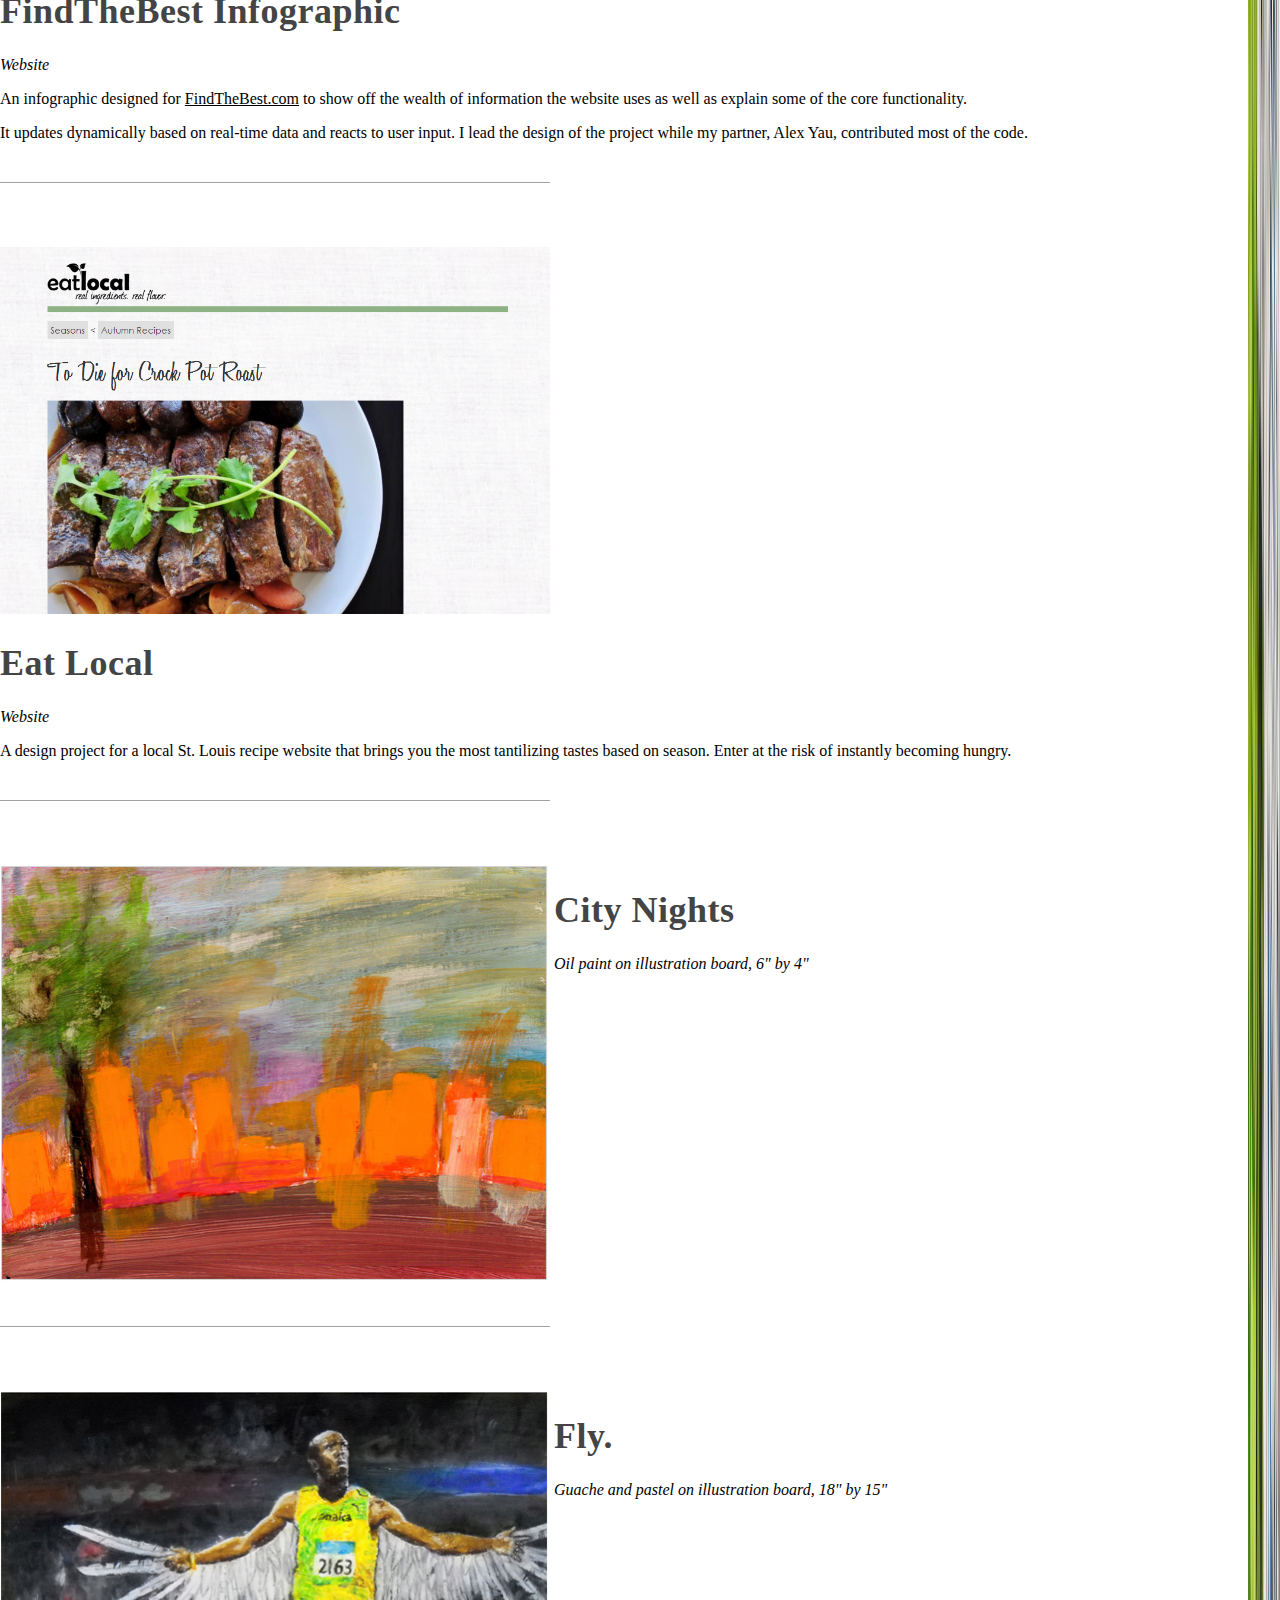
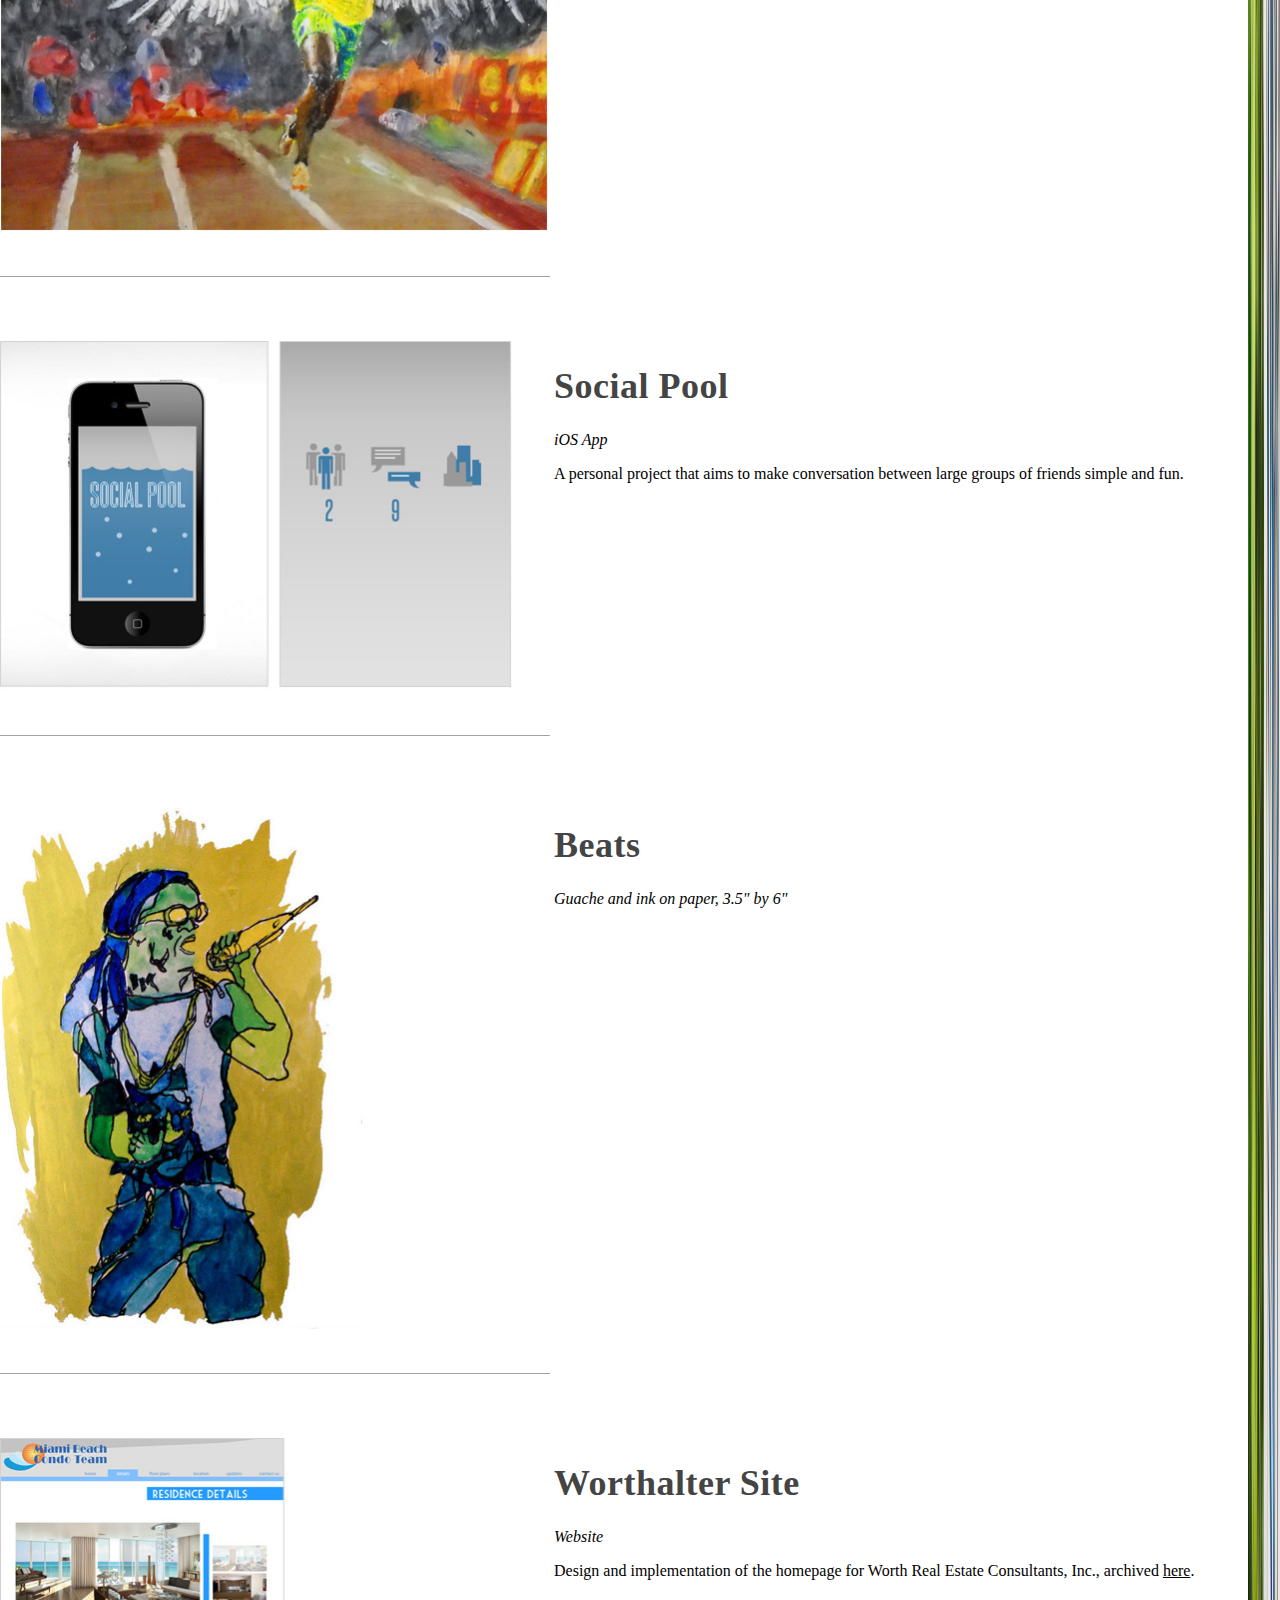
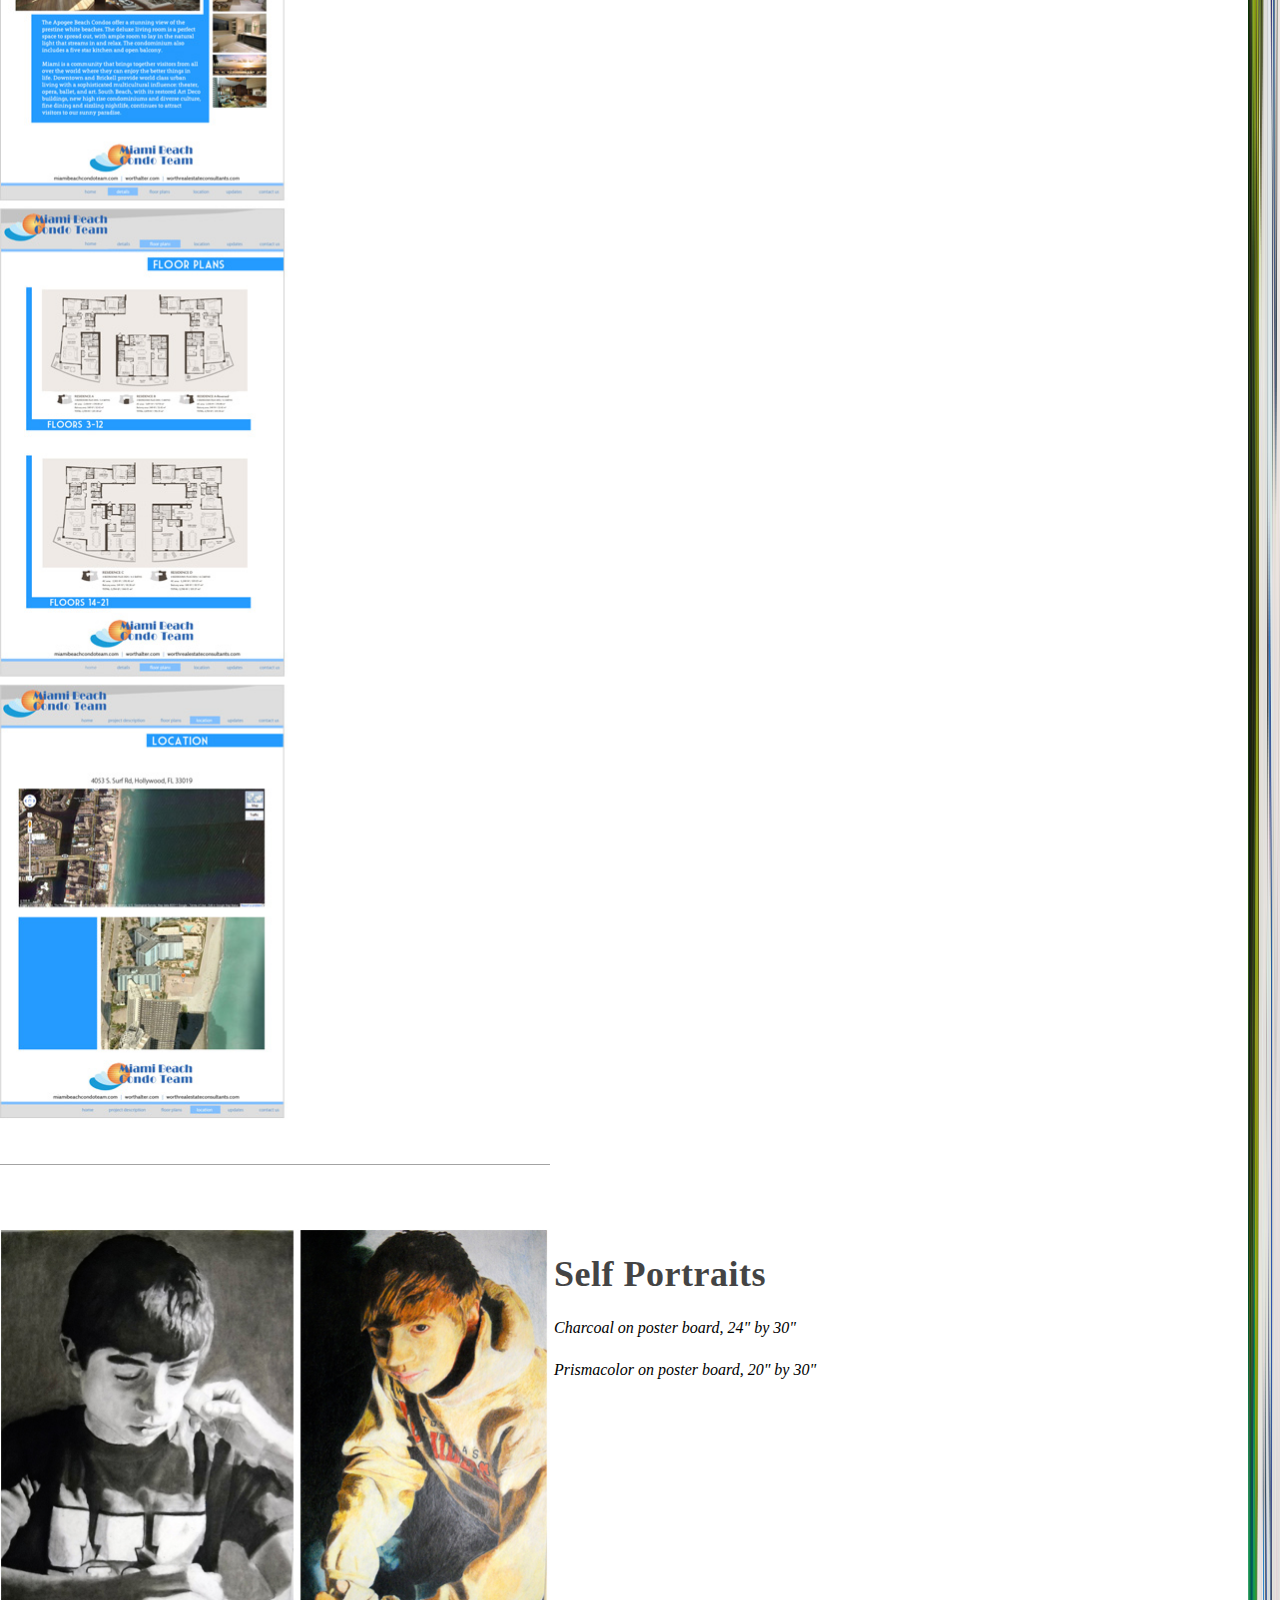
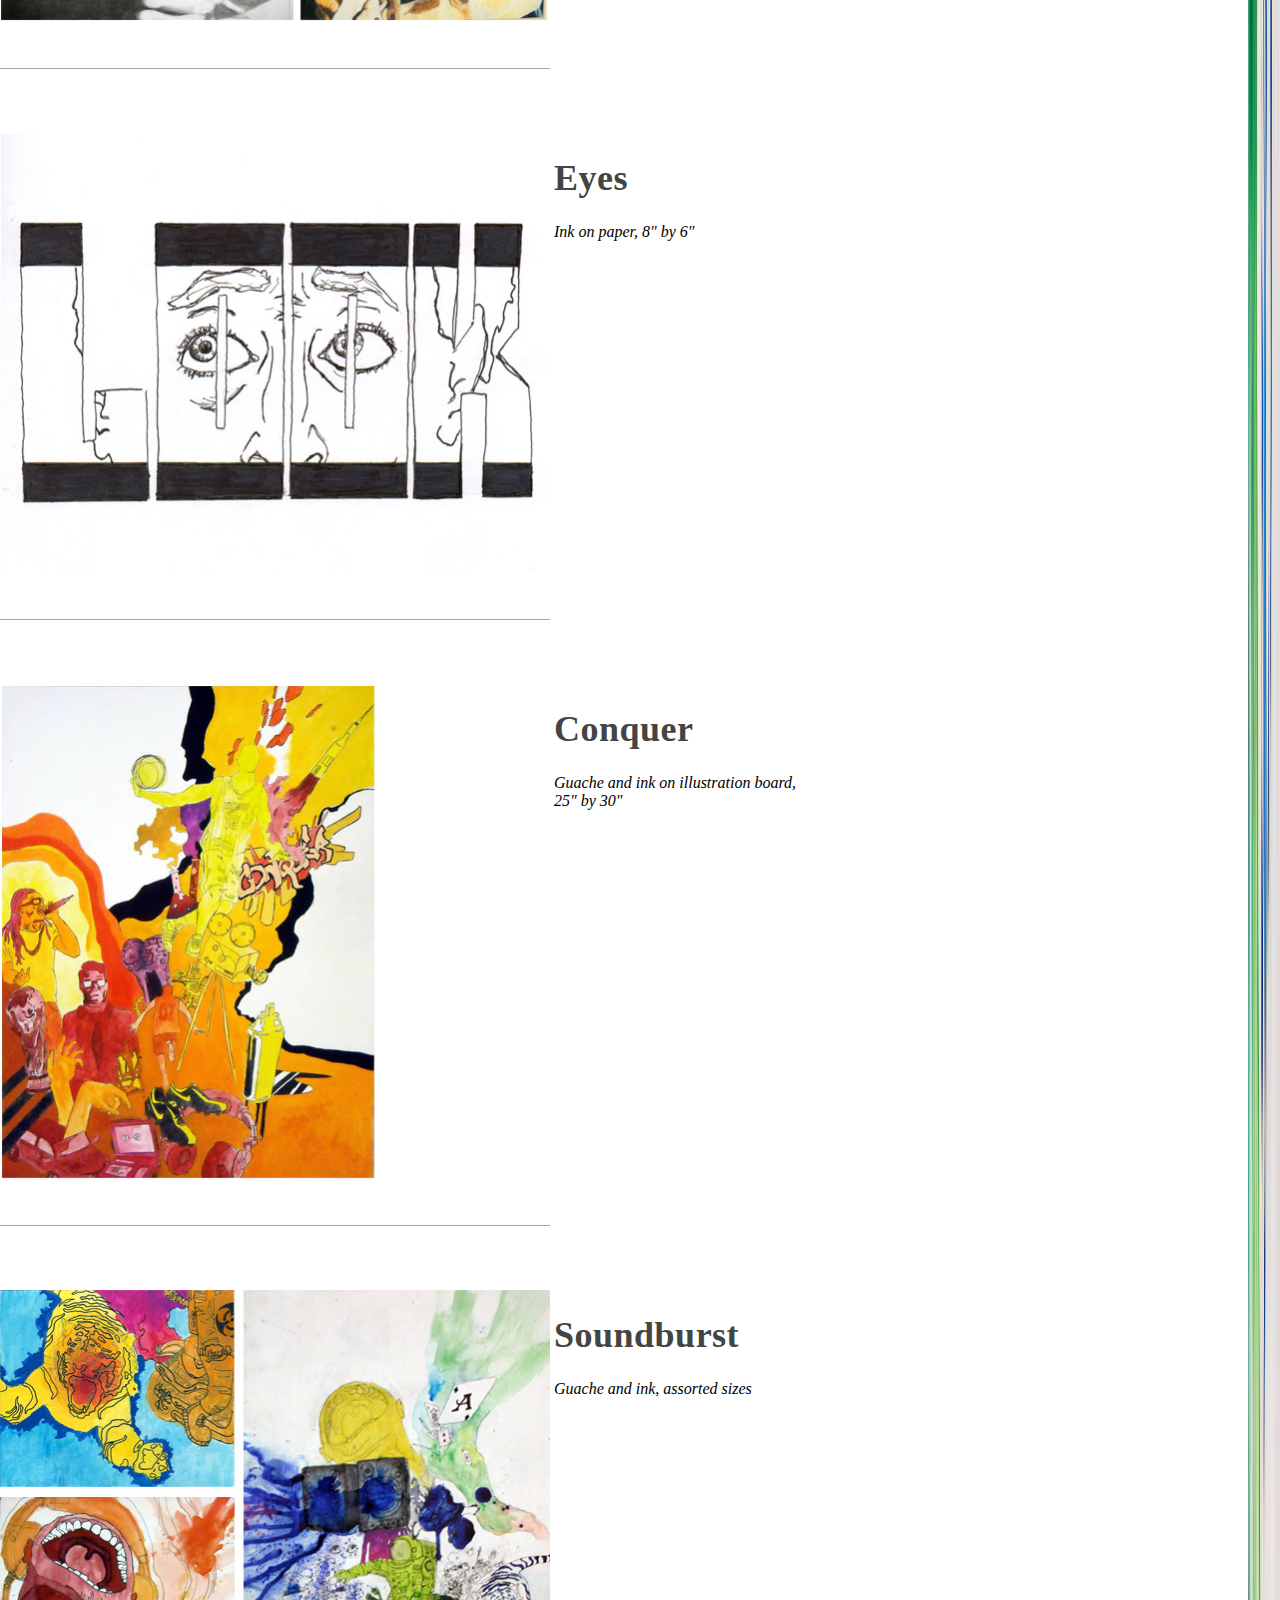
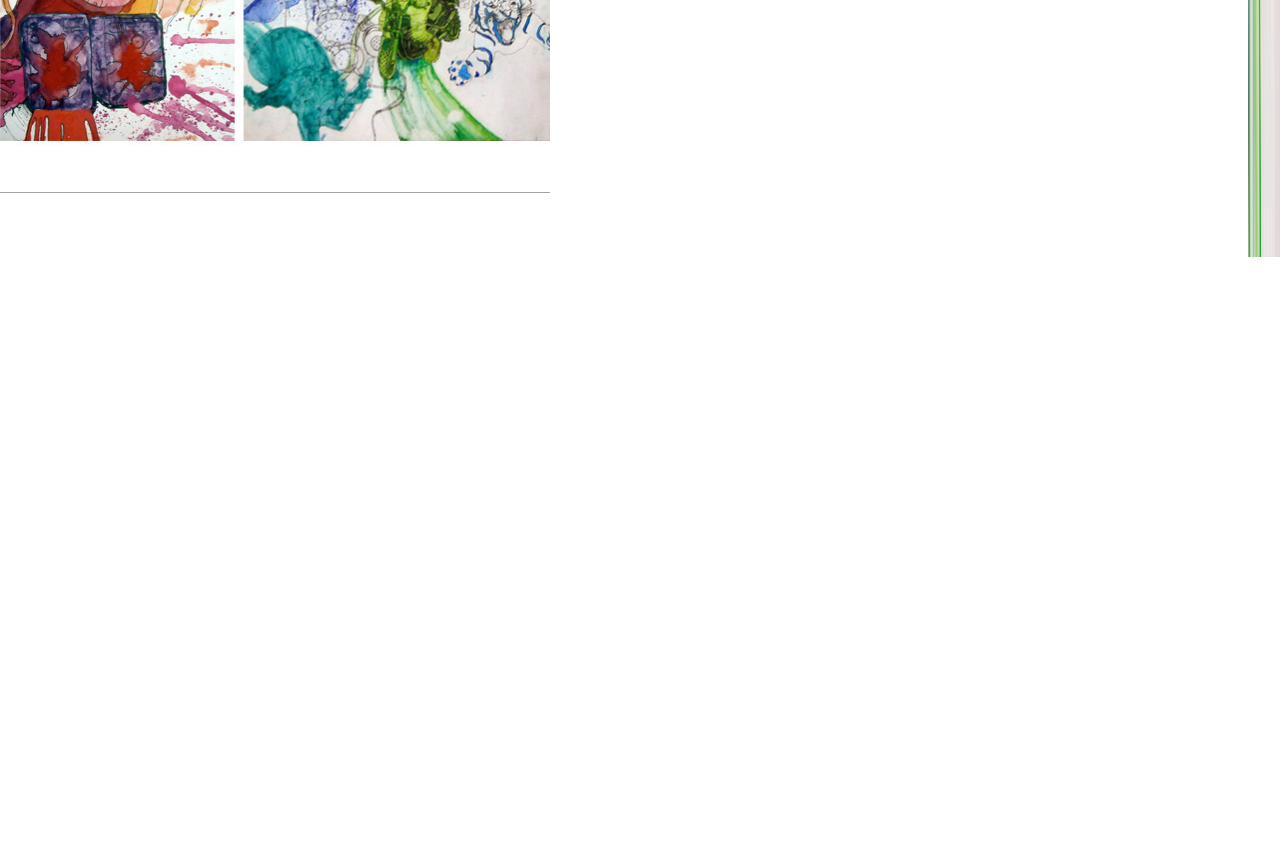
==== commit 87fc47de: "Revert "Mobile, meta updates. Last commit pre-blog push"" ====
--- a/portfolio.html
+++ b/portfolio.html
@@ -3,6 +3,7 @@
 <head>
 <title>Martin Schoen  |  UX Design
 </title>
+<meta name="viewport" content="width=device-width, initial-scale=1">
 <link href='http://fonts.googleapis.com/css?family=Source+Sans+Pro:300italic' rel='stylesheet' type='text/css'>
 <link rel="stylesheet" type="text/css" href="portfolio.css">
 <link href="http://ajax.googleapis.com/ajax/libs/jqueryui/1.7.2/themes/start/jquery-ui.css"
--- a/portfolio.css
+++ b/portfolio.css
@@ -1,16 +1,97 @@
+html {
+	width: 100%;
+	overflow-x: hidden;
+}
+
 body{
-	margin: 0;
+	position: relative;
+	margin: 0 auto;
 	padding: 0;
-}
-
-.col2, #intro {
+	min-height: 100%;
+	height: auto;
+	max-width: 1350px;
+	width: 100%;
+	font-size: 16px;
+	overflow-x: hidden;
+}
+
+#main-wrap {
 	position: relative;
-	padding-left: 280px;
-}
+	height: 100%;
+	background: #fff;
+	z-index: 1;
+	-webkit-transition: transform .5s ease;
+    -moz-transition: transform .5s ease;
+    -o-transition: transform .5s ease;
+	transition: transform .5s ease;
+}
+
+.col2, #intro, #work {
+	position: relative;
+	margin-left: 300px;
+}
+
+.col2, #intro, #contact {
+	width: 550px;
+}
+
+/* Generated by Font Squirrel (http://www.fontsquirrel.com) on November 7, 2014 */
 
 @font-face {
-	font-family: Bebas Neue;
-	url('BebasNeue-webfont.ttf');
+    font-family: 'Bebas Neue';
+    src: url('fonts/bebasneue_light-webfont.eot');
+    src: url('fonts/bebasneue_light-webfont.eot?#iefix') format('embedded-opentype'),
+         url('fonts/bebasneue_light-webfont.woff2') format('woff2'),
+         url('fonts/bebasneue_light-webfont.woff') format('woff'),
+         url('fonts/bebasneue_light-webfont.ttf') format('truetype'),
+         url('fonts/bebasneue_light-webfont.svg#bebas_neuelight') format('svg');
+    font-weight: 200;
+    font-style: normal;
+}
+@font-face {
+    font-family: 'Bebas Neue';
+    src: url('fonts/bebasneue_bold-webfont.eot');
+    src: url('fonts/bebasneue_bold-webfont.eot?#iefix') format('embedded-opentype'),
+         url('fonts/bebasneue_bold-webfont.woff2') format('woff2'),
+         url('fonts/bebasneue_bold-webfont.woff') format('woff'),
+         url('fonts/bebasneue_bold-webfont.ttf') format('truetype'),
+         url('fonts/bebasneue_bold-webfont.svg#bebas_neuebold') format('svg');
+    font-weight: 700;
+    font-style: normal;
+
+}
+@font-face {
+    font-family: 'Bebas Neue';
+    src: url('fonts/bebasneue_regular-webfont.eot');
+    src: url('fonts/bebasneue_regular-webfont.eot?#iefix') format('embedded-opentype'),
+         url('fonts/bebasneue_regular-webfont.woff2') format('woff2'),
+         url('fonts/bebasneue_regular-webfont.woff') format('woff'),
+         url('fonts/bebasneue_regular-webfont.ttf') format('truetype'),
+         url('fonts/bebasneue_regular-webfont.svg#bebas_neue_regularregular') format('svg');
+    font-weight: 500;
+    font-style: normal;
+}
+@font-face {
+    font-family: 'Bebas Neue';
+    src: url('fonts/bebasneue_book-webfont.eot');
+    src: url('fonts/bebasneue_book-webfont.eot?#iefix') format('embedded-opentype'),
+         url('fonts/bebasneue_book-webfont.woff2') format('woff2'),
+         url('fonts/bebasneue_book-webfont.woff') format('woff'),
+         url('fonts/bebasneue_book-webfont.ttf') format('truetype'),
+         url('fonts/bebasneue_book-webfont.svg#bebas_neuebook') format('svg');
+    font-weight: 300;
+    font-style: normal;
+}
+@font-face {
+    font-family: 'Bebas Neue';
+    src: url('fonts/bebasneue_thin-webfont.eot');
+    src: url('fonts/bebasneue_thin-webfont.eot?#iefix') format('embedded-opentype'),
+         url('fonts/bebasneue_thin-webfont.woff2') format('woff2'),
+         url('fonts/bebasneue_thin-webfont.woff') format('woff'),
+         url('fonts/bebasneue_thin-webfont.ttf') format('truetype'),
+         url('fonts/bebasneue_thin-webfont.svg#bebas_neuethin') format('svg');
+    font-weight: 100;
+    font-style: normal;
 }
 
 a {
@@ -18,14 +99,25 @@
 	color: inherit;
 }
 
+.bebas-ta {
+	margin-left: -1.4px;
+}
+.bebas-at {
+	margin-left: -1.9px;
+}
+.bebas-ly {
+	margin-left: -2.3px;
+}
 
 /* HEADER */
 
 #header{
-	margin-bottom: 65px;
 	width: 100%;
-	height: 200px;
+	height: 185px;
 	background-color: #f1f1f1;
+	background: url("images/header.jpg") no-repeat;
+	background-size: auto 100%;
+	background-position: 54px 0; 
 }
 
 #ux-design{
@@ -35,92 +127,250 @@
 }
 
 #best-designer-ever, #best-designer-ever-hover{
-	margin-top: 10px;
-	height: 55px;
+	margin-top: 72px;
+	height: 45px;
 	cursor: pointer;
 }
-
-#best-designer-ever-hover{
-	display: none;
+#best-designer-ever:hover{
+	opacity: .5;
+	filter: alpha(opacity=.5);
 }
 
 /* INTRO */
 
 #intro {
-	margin-bottom: 60px;
+	padding-top: 75px;
+	padding-bottom: 2.5em;
+}
+
+.intro-description:first-child {
+	margin-top: 0;
+}
+
+.intro-description {
+	margin: 1.5em 0;
 	color: #555;
 	font-family: 'Source Sans Pro', sans-serif;
-	font-size: 1.5em;
+	font-size: 1.25em;
 	font-weight: 300;
+	line-height: 1em;
+}
+
+.transition {
 	font-style: italic;
 }
 
-.intro-description {
-	width: 550px;
+.intro-img {
+	width: 100px;
+}
+#intro1 .intro-img {
+	background: url("images/intro1.png") no-repeat center center;
+}
+#intro2 .intro-img {
+	background: url("images/intro2.png") no-repeat center center;
+}
+#intro3 .intro-img {
+	background: url("images/intro3.png") no-repeat center center;
+}
+#intro4 .intro-img {
+	background: url("images/intro4.png") no-repeat center center;
+}
+.tagline {
+	margin: 35px 0 0px;
+	font-family: Bebas Neue;
+	font-weight: 300;
+	font-size: 1.75em;
+	line-height: 1.1em;
+	letter-spacing: .5px;
+	color: #444;
+}
+.tagline::before, .tagline::after {
+	display: inline-block;
+	content: "";
+	background: url("images/smart-quote.png") no-repeat;
+	background-size: 11px auto;
+	height: 13px;
+	width: 11px;
+	vertical-align: top;
+}
+.tagline::before {
+	margin: 1px 3px 0px -14px;
+}
+.tagline::after {
+	margin-left: 2px;
+	-ms-transform: scaleX(-1) scaleY(-1);
+    -webkit-transform: scaleX(-1) scaleY(-1);
+	transform: scaleX(-1) scaleY(-1);
+}
+.mobile {
+	display: none;
 }
 
 /* NAVIGATION */
 
-#navigation-bar{
+#nav-anchor {
+	width: 186px;
+	float: left;
+	clear: both;
+}
+
+#nav {
+	position: fixed;
+	top: 235px;
+	z-index: 100;
+}
+
+.js-ready #nav {
+	position: absolute;
+}
+
+.nav-responsive {
+	display: none;
+}
+
+#nav-bar{
 	float: left;
 	position: relative;
+	margin-top: 26px;
 	padding-right: 8px;
-	width: 186px;
-	border-right: 3px solid #3b71a6;
+	width: 200px;
+	border-right: 4px solid #dd6279;
 	box-sizing: border-box;
-}
-
-.nav, .nav-end{
+	z-index: 1;
+	clear: both;
+}
+#nav-bar a {
+	text-decoration: none;
+}
+#nav-bar ul {
+	margin: 0;
+	padding: 0;
+}
+
+.nav {
+	margin: 0;
+	padding: 10px 0;
+	font-family: Bebas Neue;
+	font-size: 1.75em;
+	font-weight: 700;
+	line-height: 22px;
+	letter-spacing: .5px;
+	color: #444;
+	text-align: right;
+	list-style: none;
+	cursor: pointer;
+}
+.nav:hover {
+	opacity: .6;
+	filter: alpha(opacity=.6);
+}
+.nav:first-child {
+	padding-top: 0;
+}
+.nav:last-child {
+	padding-bottom: 0;
+}
+.nav-active {
+	color: #DD5368;
+}
+
+.nav-divider {
+	width: 32px;
+	height: 1px;
+	background-color: #444;
+	margin-left: auto;
+}
+
+.nav-works {
+	margin-bottom: 10px;
+	display: none;
+}
+.nav-piece{
 	position: relative;
 	height: 32px;
-}
-
-.nav {
-	margin-bottom: 5px;
-}
-
+	-webkit-transition: all .1s ease;
+    -moz-transition: all .1s ease;
+    -o-transition: all .1s ease;
+	transition: all .1s ease;
+}
 .nav-img{
 	display: inline;
 	position: absolute;
 	right: 0;
-	height: 32px;
-	border: 1px solid #d1d1d1;
+	height: 100%;
+	width: 32px;
+	/* border: 1px solid #d1d1d1; */
 	box-sizing: border-box;
-}
-
+	-webkit-transition: all .1s ease;
+    -moz-transition: all .1s ease;
+    -o-transition: all .1s ease;
+	transition: all .1s ease;
+}
 .nav-title{
 	display: none;
 	float: right;
+	width: 100%;
 	text-align: right;
 	font-family: Bebas Neue;
-	font-size: 24px;
+	font-size: 1.5em;
+	font-weight: 700;
+	letter-spacing: .5px;
 	margin: 2px 32px 0 0;
+	padding-right: 3px;
 	color: #444;
 	opacity: .8;
 	filter: alpha(opacity=.8);
 }
-
+.nav-piece:hover .nav-title {
+	display: block;
+}
 .highlight{
 	position: absolute;
 	right: 0;
 	z-index: 5;
-	height:32px;
+	height: 100%;
 	width: 32px;
 	background: #fff;
 	opacity: 0;
 	filter: alpha(opacity=0);
 }
-
 .highlight:hover{
 	opacity: .5;
-	filter: alpha(opacity=0);
-}
+	filter: alpha(opacity=.5);
+}
+
+.nav-piece:hover {
+	height: 32px !important;
+}
+
+/*
+.nav-collapsed {
+	height: 12px;
+}
+.nav-collapsed .highlight, .nav-collapsed .nav-img {
+	height: 8px;
+	width: 32px;
+	margin-top: 4px;
+	transition: all .1s ease-in-out;
+}
+.nav-collapsed:hover {
+	height: 32px;
+}
+.nav-collapsed:hover .highlight, .nav-collapsed:hover .nav-img {
+	height: 32px;
+	margin-top: 0;
+}
+*/
 
 /* MAIN CONTENT */
 
-#portfolio {
+/*#work {
 	position: absolute;
-	left: 280px;
+	left: 300px;
+}*/
+
+#work-divider {
+	margin-top: 0;
 }
 
 .piece {
@@ -132,17 +382,16 @@
 	width: 550px;
 }
 
+.detail-link {
+	cursor: pointer;
+}
 
 .caption {
 	display: inline-block;
+	width: 300px;
+	margin: 0 60px;
 	vertical-align: top;
-	margin-left: 60px;
-}
-
-/*.title{
-	height: 25px;
-	top: 0;
-}*/
+}
 
 .title{
 	margin: 0;
@@ -151,9 +400,10 @@
 	display: inline;
 
 	font-family: Bebas Neue;
-	font-size: 34px;
+	font-size: 2.25em;
 	font-weight: 700;
-	color: #555;
+	letter-spacing: .5px;
+	color: #444;
 }
 
 .expand{
@@ -163,27 +413,27 @@
     -moz-transition: -moz-transform 500ms ease-out 1s;
     -o-transition: -o-transform 500ms ease-out 1s;*/
     transition: all .5s;
-	transform: rotate(90deg);
 	-webkit-transform: rotate(90deg);
 	-moz-transform: rotate(90deg);
 	-o-transform: rotate(90deg);
+	transform: rotate(90deg);
 }
 
 .contract{
-	transform: rotate(0);
 	-webkit-transform: rotate(0);
 	-moz-transform: rotate(0);
 	-o-transform: rotate(0);
-}
-
-.title, .expand, .contract{
+	transform: rotate(0);
+}
+
+.expand, .contract{
 	cursor: pointer;
 }
 
 .description{
 	text-align: left;
-	width: 300px;
 	font-family: Georgia, serif;
+	font-size: 1em;
 }
 
 .info{
@@ -192,87 +442,526 @@
 	font-style: italic;
 }
 
+.in-progress{
+	padding: 3px 7px;
+	background-color: #444;
+	color: #fff;
+	font-family: Bebas Neue;
+	font-size: 22px;
+	font-weight: 700;
+	font-style: normal;
+	letter-spacing: .5px;
+}
+
 .text {
 	margin: 1em 0 0;
 }
 
 
 .divider{
-	margin-top: 2.6em;
+	margin-top: 2.5em;
 	margin-bottom: 4em;
 	width: 550px;
 	height: 1px;
 	background-color: #a3a3a3;
 }
 
-@media (max-width: 1216px) {
+.lightbox::before {
+	position: fixed;
+	top: 0;
+	left: 0;
+	height: 100%;
+	width: 100%;
+	background-color: #000;
+	opacity: .8;
+	filter: alpha(opacity=.8);
+	z-index: 500;
+	content: " ";
+}
+
+.lightbox {
+	/*display: none;*/
+	position: absolute;
+	top: 0;
+	left: 50vw;
+	margin-left: -730px;
+	box-sizing: border-box;
+	min-height: 90vh;
+	width: 900px;
+}
+
+.lightbox-container {
+	display: flex;
+	position: relative;
+	box-sizing: border-box;
+	width: 100%;
+	height: 100%;
+	min-height: 90vh;
+	padding: 20px 100px;
+	background-color: #fff;
+	z-index: 501;
+}
+
+.control-overlay {
+	position: absolute;
+	top: 0;
+	left: 0;
+	width: 100%;
+	height: 100%;
+	/*background-color: #0bf;
+	opacity: .4;
+	filter: alpha(opacity=.4);*/
+	z-index: 505;
+}
+
+.control-close {
+	position: absolute;
+	top: 7px;
+	right: 15px;
+	cursor: pointer;
+	font-size: 30px;
+	line-height: 1em;
+	color: #D1D1D1;
+}
+.control-arrow-left {
+	position: absolute;
+	top: 75%;
+	left: 95px;
+	cursor: pointer;
+	font-size: 35px;
+	line-height: 1em;
+	color: #5A5A5A;
+	-webkit-transition: all .3s ease;
+    -moz-transition: all .3s ease;
+    -o-transition: all .3s ease;
+	transition: all .3s ease;
+}
+
+.control-arrow-left:hover, .control-arrow-right:hover {
+	color: #3D8CDA;
+}
+
+.lightbox-img {
+	margin: auto;
+}
+
+/* MOBILE */
+
+@media (max-width: 1300px) {
+	#work {
+		width: 550px;
+		/*left: 30%;*/
+	}
+	.col2, #intro, #work {
+		margin-left: 30%;
+	}
+
 	.caption {
-		margin-left: 0px;
-	}
-}
-
-@media (max-width: 1155px) {
-	.caption {
-		margin-top: 1.5em;
-	}
-
-}
-
-@media (min-width: 650px) and (max-width: 850px) {
-	#portfolio, .col2 {
+		margin: 1.5em 0 0;
+		width: auto;
+	}
+
+}
+
+@media (max-width: 925px) {
+	#header{
+		height: 204px;
+		background: url("images/header-medium.jpg") no-repeat;
+		background-size: auto 100%;
+	}
+	#best-designer-ever, #best-designer-ever-hover{
+		margin-top: 83px;
+		height: 50px;
+	}
+	#nav-anchor, .js-ready .nav-divider {
+		display: none;
+	}
+
+	/** No-JS Nav Styles **/
+	
+
+	#nav {
+		position: fixed;
+		top: 0;
+	}
+	#nav:not(:target) #nav-bar, #nav:not(:target) #nav-mask, #nav:not(:target) #nav-close-btn {
+		opacity: 0;
+		visibility: hidden;
+	}
+	#nav-bar {
+		position: fixed;
+		background: #fff;
+		background: #f2f2f2;
+		padding-bottom: 20px;
+		padding-top: 20px;
+		left: 0;
+		top: 0;
+		margin-top: 0px;
+		z-index: 110;
+		opacity: 1;
+		visibility: visible;
+		-webkit-transition: all .5s ease;
+	    -moz-transition: all .5s ease;
+	    -o-transition: all .5s ease;
+		transition: all .5s ease;
+	}
+	#nav-mask {
+		position: fixed;
+		display: block;
+		top: 0;
+		right: 0;
+		bottom: 0;
+		left: 0;
+		background-color: #333;
+		opacity: 0.6;
+		visibility: visible;
+		z-index: 60;
+		-webkit-transition: all .5s ease;
+	    -moz-transition: all .5s ease;
+	    -o-transition: all .5s ease;
+		transition: all .5s ease;
+	}
+
+
+	#nav-btn {
+		position: fixed;
+		top: 0;
+		left: -1px;
+		width: 100%;
+		z-index: 90;
+		-webkit-transition: transform .5s ease;
+	    -moz-transition: transform .5s ease;
+	    -o-transition: transform .5s ease;
+		transition: transform .5s ease;
+	}
+
+	#nav-open-btn {
+		position: absolute;
+		width: 44px;
+		height: 44px;
+		background: #f2f2f2;
+		cursor: pointer;
+		border-bottom-right-radius: 4px;
+	}
+	#nav-btn-symbol {
+		position: relative;
+		width: 28px;
+		height: 4px;
+		background: #888;
+		margin: 11px auto 0;
+		-webkit-transition: all .7s ease .1s;
+	    -moz-transition: all .7s ease .1s;
+	    -o-transition: all .7s ease .1s;
+		transition: all .7s ease .1s;
+	}
+	#nav-btn-symbol::before {
+		content: "";
+		position: absolute;
+		top: 9px;
+		width: inherit;
+		height: inherit;
+		background: inherit;
+		-webkit-transition: inherit;
+	    -moz-transition: inherit;
+	    -o-transition: inherit;
+		transition: inherit;
+	}
+	#nav-btn-symbol::after {
+		content: "";
+		position: absolute;
+		top: 18px;
+		width: inherit;
+		height: inherit;
+		background: inherit;
+		-webkit-transition: inherit;
+	    -moz-transition: inherit;
+	    -o-transition: inherit;
+		transition: inherit;
+	}
+	#nav-close-btn {
+		position: absolute;
+		width: 44px;
+		height: 44px;
+		background: #f2f2f2;
+		cursor: pointer;
+		opacity: 1;
+		visibility: visible;
+		z-index: 120;
+		-webkit-transition: all .5s ease;
+	    -moz-transition: all .5s ease;
+	    -o-transition: all .5s ease;
+		transition: all .5s ease;
+	}
+	#nav-close-btn #nav-btn-symbol {
+	    -webkit-transform: rotate(45deg); 
+		-ms-transform: rotate(45deg);
+		-moz-transform: rotate(45deg);
+		-o-transform: rotate(45deg);
+		transform: rotate(45deg);
+		top: 10px;
+	}
+	#nav-close-btn #nav-btn-symbol:before {
+		opacity: 0;
+	}
+	#nav-close-btn #nav-btn-symbol:after {
+		-webkit-transform: rotate(-95deg); 
+		-ms-transform: rotate(-95deg);
+		-moz-transform: rotate(-95deg);
+		-o-transform: rotate(-95deg);
+		transform: rotate(-95deg);
+		top: 0;
+	}
+
+
+
+	/** JS-Enabled Nav Styles **/
+
+	
+
+	.js-ready #main-wrap {
+		border-left: 4px solid #dd6279;
+	}
+
+	.js-ready #main-wrap::before {
+		content: "";
+		position: absolute;
+		top: 0;
+		bottom: 0;
+		left: 0;
+		right: 0;
+		z-index: 5;
+		background: #404040;
+		background: -moz-linear-gradient(left, rgba(0,0,0,1) 0%, rgba(0,0,0,0.85) 8%, rgba(0,0,0,0.7) 28%, rgba(22,22,22,0.7) 100%); /* FF3.6+ */
+		background: -webkit-gradient(linear, left top, right top, color-stop(0%,rgba(0,0,0,1)), color-stop(8%,rgba(0,0,0,0.85)), color-stop(28%,rgba(0,0,0,0.7)), color-stop(100%,rgba(22,22,22,0.7))); /* Chrome,Safari4+ */
+		background: -webkit-linear-gradient(left, rgba(0,0,0,1) 0%,rgba(0,0,0,0.85) 8%,rgba(0,0,0,0.7) 28%,rgba(22,22,22,0.7) 100%); /* Chrome10+,Safari5.1+ */
+		background: -o-linear-gradient(left, rgba(0,0,0,1) 0%,rgba(0,0,0,0.85) 8%,rgba(0,0,0,0.7) 28%,rgba(22,22,22,0.7) 100%); /* Opera 11.10+ */
+		background: -ms-linear-gradient(left, rgba(0,0,0,1) 0%,rgba(0,0,0,0.85) 8%,rgba(0,0,0,0.7) 28%,rgba(22,22,22,0.7) 100%); /* IE10+ */
+		background: linear-gradient(to right, rgba(0,0,0,1) 0%,rgba(0,0,0,0.85) 8%,rgba(0,0,0,0.7) 28%,rgba(22,22,22,0.7) 100%); /* W3C */
+		filter: progid:DXImageTransform.Microsoft.gradient( startColorstr='#000000', endColorstr='#b3161616',GradientType=1 ); /* IE6-9 */
+		visibility: hidden;
+		opacity: 0;
+		-webkit-transition: all .5s ease;
+	    -moz-transition: all .5s ease;
+	    -o-transition: all .5s ease;
+		transition: all .5s ease;
+	}
+
+	.js-nav-open #main-wrap::before {
+		visibility: visible;
+		opacity: 0.7;
+	}
+
+	.js-ready #nav {
+		position: fixed;
+		top: 0;
+		left: 0;
+		width: 230px;
+		background: #f2f2f2;
+		z-index: 0;
+		overflow-y: scroll;
+		-webkit-overflow-scrolling: touch;
+		backface-visibility: hidden;
+		-webkit-transition: transform .5s ease;
+	    -moz-transition: transform .5s ease;
+	    -o-transition: transform .5s ease;
+		transition: transform .5s ease;
+	}
+
+	.js-ready #nav::-webkit-scrollbar { 
+	    display: none; 
+	}
+
+	.js-ready #nav-bar {
+		border: none;
+		padding: 0;
+		float: right;
+		width: inherit;
+		margin-top: 45px;
+		opacity: 0.2 !important;
+		visibility: visible !important;
+		-webkit-transform: scale(0.92) translate3d(-200px, 0, 0); 
+		-ms-transform: scale(0.92) translate3d(-200px, 0, 0);
+		-moz-transform: scale(0.92) translate3d(-200px, 0, 0);
+		-o-transform: scale(0.92) translate3d(-200px, 0, 0);
+		transform: scale(0.92) translate3d(-200px, 0, 0);
+		-webkit-transition: all .4s ease;
+	    -moz-transition: all .4s ease;
+	    -o-transition: all .4s ease;
+		transition: all .4s ease;
+	}
+	.js-nav-open #nav-bar {
+		-webkit-transform: translateZ(0); 
+		-ms-transform: translateZ(0);
+		-moz-transform: translateZ(0);
+		-o-transform: translateZ(0);
+		transform: translateZ(0);
+		opacity: 1 !important;
+	}
+
+	.js-ready .nav {
+		padding: 20px 15px;
+		border-bottom: 1px solid #BBB;
+	}
+	.js-ready #nav-work-title {
+		border: none;
+	}
+	.js-ready #expand-nav-works {
+		display: block;
+		font-family: Georgia;
+		font-size: 0.9em;
+		font-style: italic;
+		color: #898989;
+		background: #E0E0E0;
+	}
+	.js-ready #expand-nav-works::before, .js-ready #expand-nav-works::after {
+		content: "";
+		position: relative;
+		float: right;
+		width: 9px;
+		height: 2px;
+		background: #898989;
+		top: 10px;
+		right: 0;
+		-webkit-transition: transform .8s ease;
+	    -moz-transition: transform .8s ease;
+	    -o-transition: transform .8s ease;
+		transition: transform .8s ease;
+	}
+	.js-ready #expand-nav-works::after{
+		-webkit-transform: rotate(-90deg) translateZ(0); 
+		-ms-transform: rotate(-90deg) translateZ(0);
+		-moz-transform: rotate(-90deg) translateZ(0);
+		-o-transform: rotate(-90deg) translateZ(0);
+		transform: rotate(-90deg) translateZ(0);
+		margin-right: -9px;
+		margin-left: 7px;
+	}
+	.js-ready .nav-works-open::after {
+		-webkit-transform: translateZ(0) !important; 
+		-ms-transform: translateZ(0) !important;
+		-moz-transform: translateZ(0) !important;
+		-o-transform: translateZ(0) !important;
+		transform: translateZ(0) !important;
+	}
+	.js-ready .nav-works {
+		margin: 0;
+		background: #E0E0E0;
+	}
+	.js-ready .nav-piece {
+		height: 44px !important;
+		margin-right: 15px;
+		border-bottom: 1px solid #BBB;
+	}
+	.js-ready .nav-piece:hover {
+		height: 44px !important;
+		opacity: .6;
+	}
+	.js-ready .highlight {
+		display: none;
+	}
+	.js-ready .nav-title {
+		display: block;
+		font-size: 1.4em;
+		margin: 10px 44px 0 0;
+		padding-right: 8px;
+		color: #898989;
+		opacity: 1;
+	}
+	.js-ready .nav-img {
+		width: 44px;
+	}
+
+	.js-nav-open #main-wrap, .js-nav-open #nav-btn {
+		-webkit-transform: translate3d(230px, 0, 0); 
+		-ms-transform: translate3d(230px, 0, 0);
+		-moz-transform: translate3d(230px, 0, 0);
+		-o-transform: translate3d(230px, 0, 0);
+		transform: translate3d(230px, 0, 0);
+	}
+	.js-nav-open {
+		overflow: hidden;
+	}
+	.js-nav-open #nav-btn-symbol {
+		-webkit-transform: rotate(45deg) translateZ(0); 
+		-ms-transform: rotate(45deg) translateZ(0);
+		-moz-transform: rotate(45deg) translateZ(0);
+		-o-transform: rotate(45deg) translateZ(0);
+		transform: rotate(45deg) translateZ(0);
+		margin-top: 21px;
+	}
+	.js-nav-open #nav-btn-symbol::after {
+		-webkit-transform: rotate(-90deg) translateZ(0); 
+		-ms-transform: rotate(-90deg) translateZ(0);
+		-moz-transform: rotate(-90deg) translateZ(0);
+		-o-transform: rotate(-90deg) translateZ(0);
+		transform: rotate(-90deg) translateZ(0);
+		top: 0;
+	}
+	.js-nav-open #nav-btn-symbol::before {
+		-webkit-transform: rotate(-45deg) translateZ(0); 
+		-ms-transform: rotate(-45deg) translateZ(0);
+		-moz-transform: rotate(-45deg) translateZ(0);
+		-o-transform: rotate(-45deg) translateZ(0);
+		transform: rotate(-45deg) translateZ(0);
+		top: 0;
+		opacity: 0;
+	}
+}
+
+@media (min-width: 650px) and (max-width: 925px) {
+	#work, .col2 {
 		position: static;
-		width: 550px;
 		margin-left: auto;
 		margin-right: auto;
 		padding: 0;
 	}
 
 	#intro{
-		padding-left: 0;
-	}
-
-	.intro-description{
 		margin-left: auto;
 		margin-right: auto;
 	}
 }
 
-@media (max-width: 850px) {
-	#navigation-bar {
-		display: none;
-	}
-}
-
 @media (max-width: 650px) {
 
-	#portfolio, .col2 {
+	#work, .col2 {
 		position: static;
-		margin-left: 5%;
-		padding: 0;
-	}
-
-	.portfolio-img {
-		width: 95%;
-	}
-
-	#intro{
-		padding-left: 0;
-	}
-
-	.intro-description{
 		width: 90%;
 		margin-left: auto;
 		margin-right: auto;
-	}
-
-	.divider{
+		padding: 0;
+	}
+
+	#intro {
+		width: 90%;
+		margin-left: auto;
+		margin-right: auto;
+		padding-left: 0;
+	}
+
+	.portfolio-img, .divider, #contact {
 		width: 100%;
 	}
-}
-
-
-@media (max-width: 400px) {
+
+}
+
+
+@media (max-width: 500px) {
+	.mobile {
+		display: block;
+	}
 	.title{
 		font-size: 32px !important;
 	}
+	.tagline::before, .tagline::after{
+		background-size: 9px auto;
+		height: 11px;
+		width: 9px;
+	}
+	.tagline::before {
+		margin: 1px 1px 0px -10px;
+	}
+	.tagline::after {
+		margin: 1px 0 0 1px;
+	}
 }